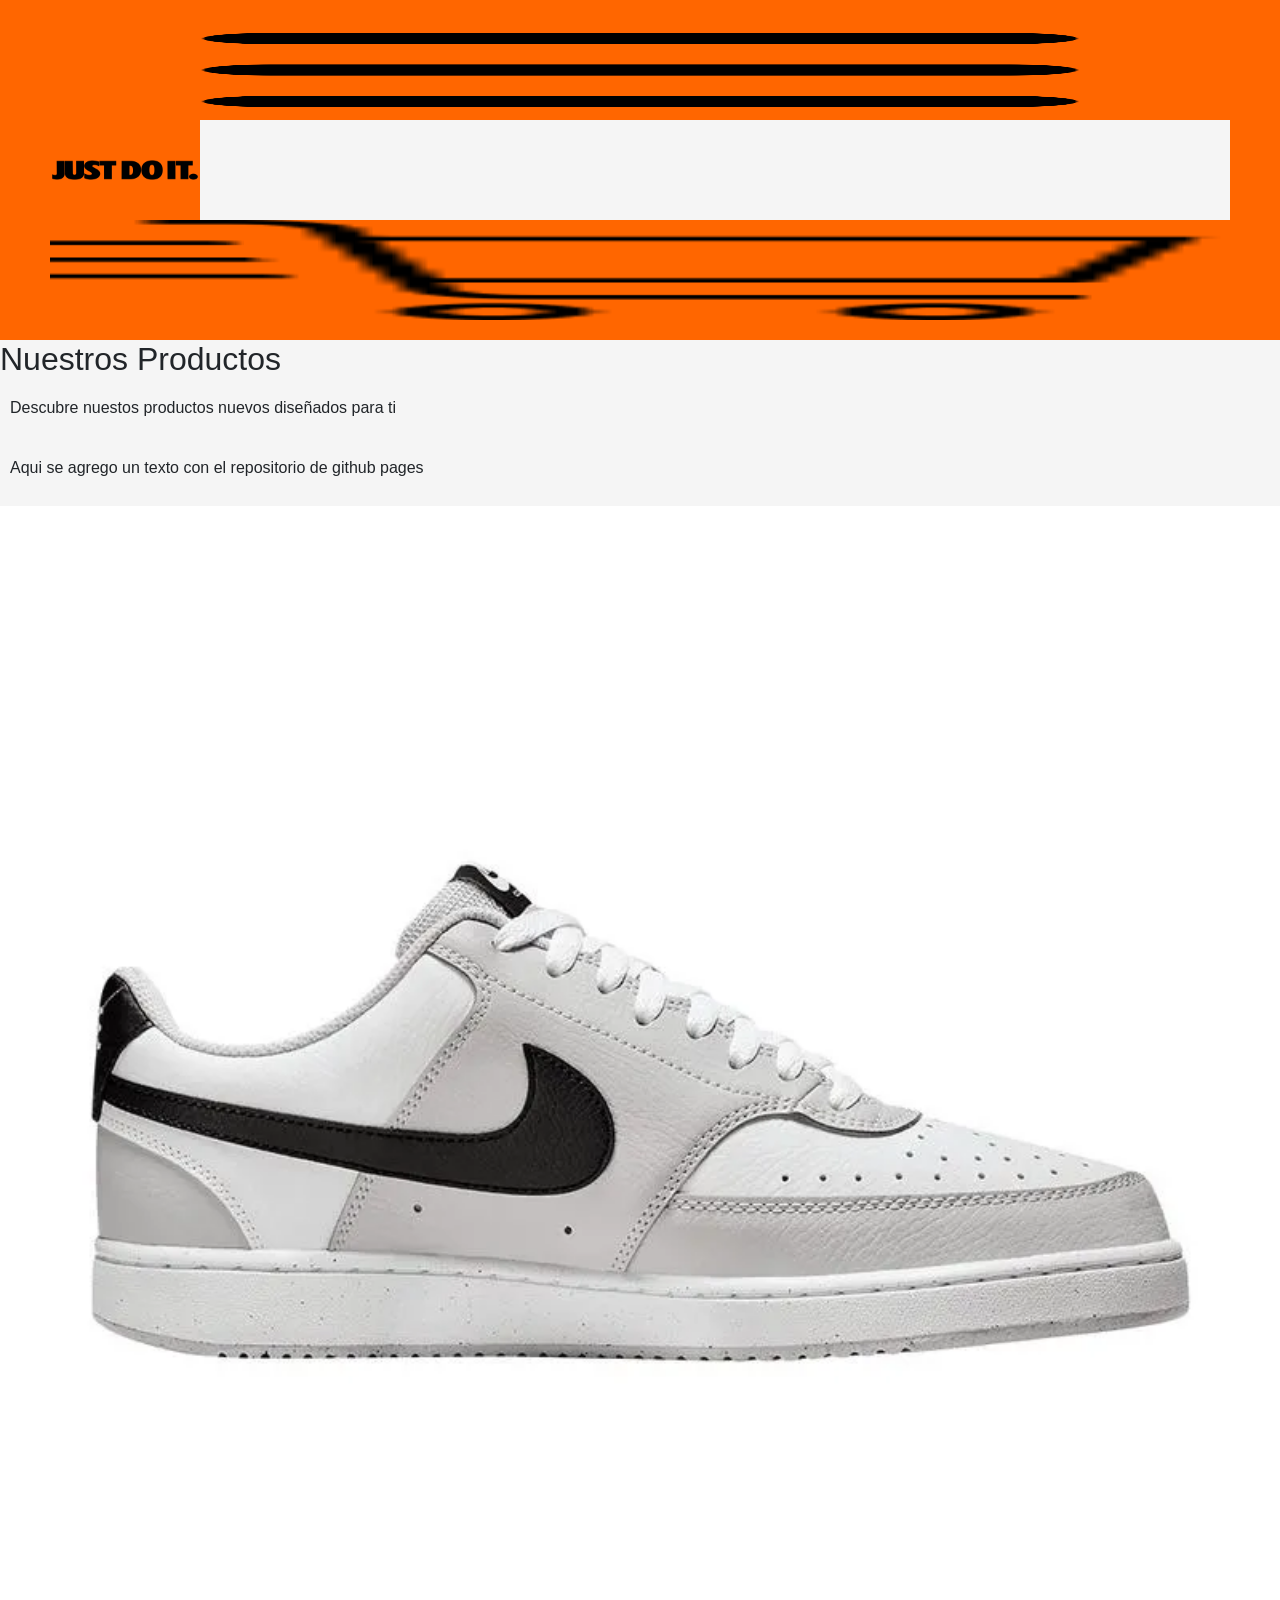
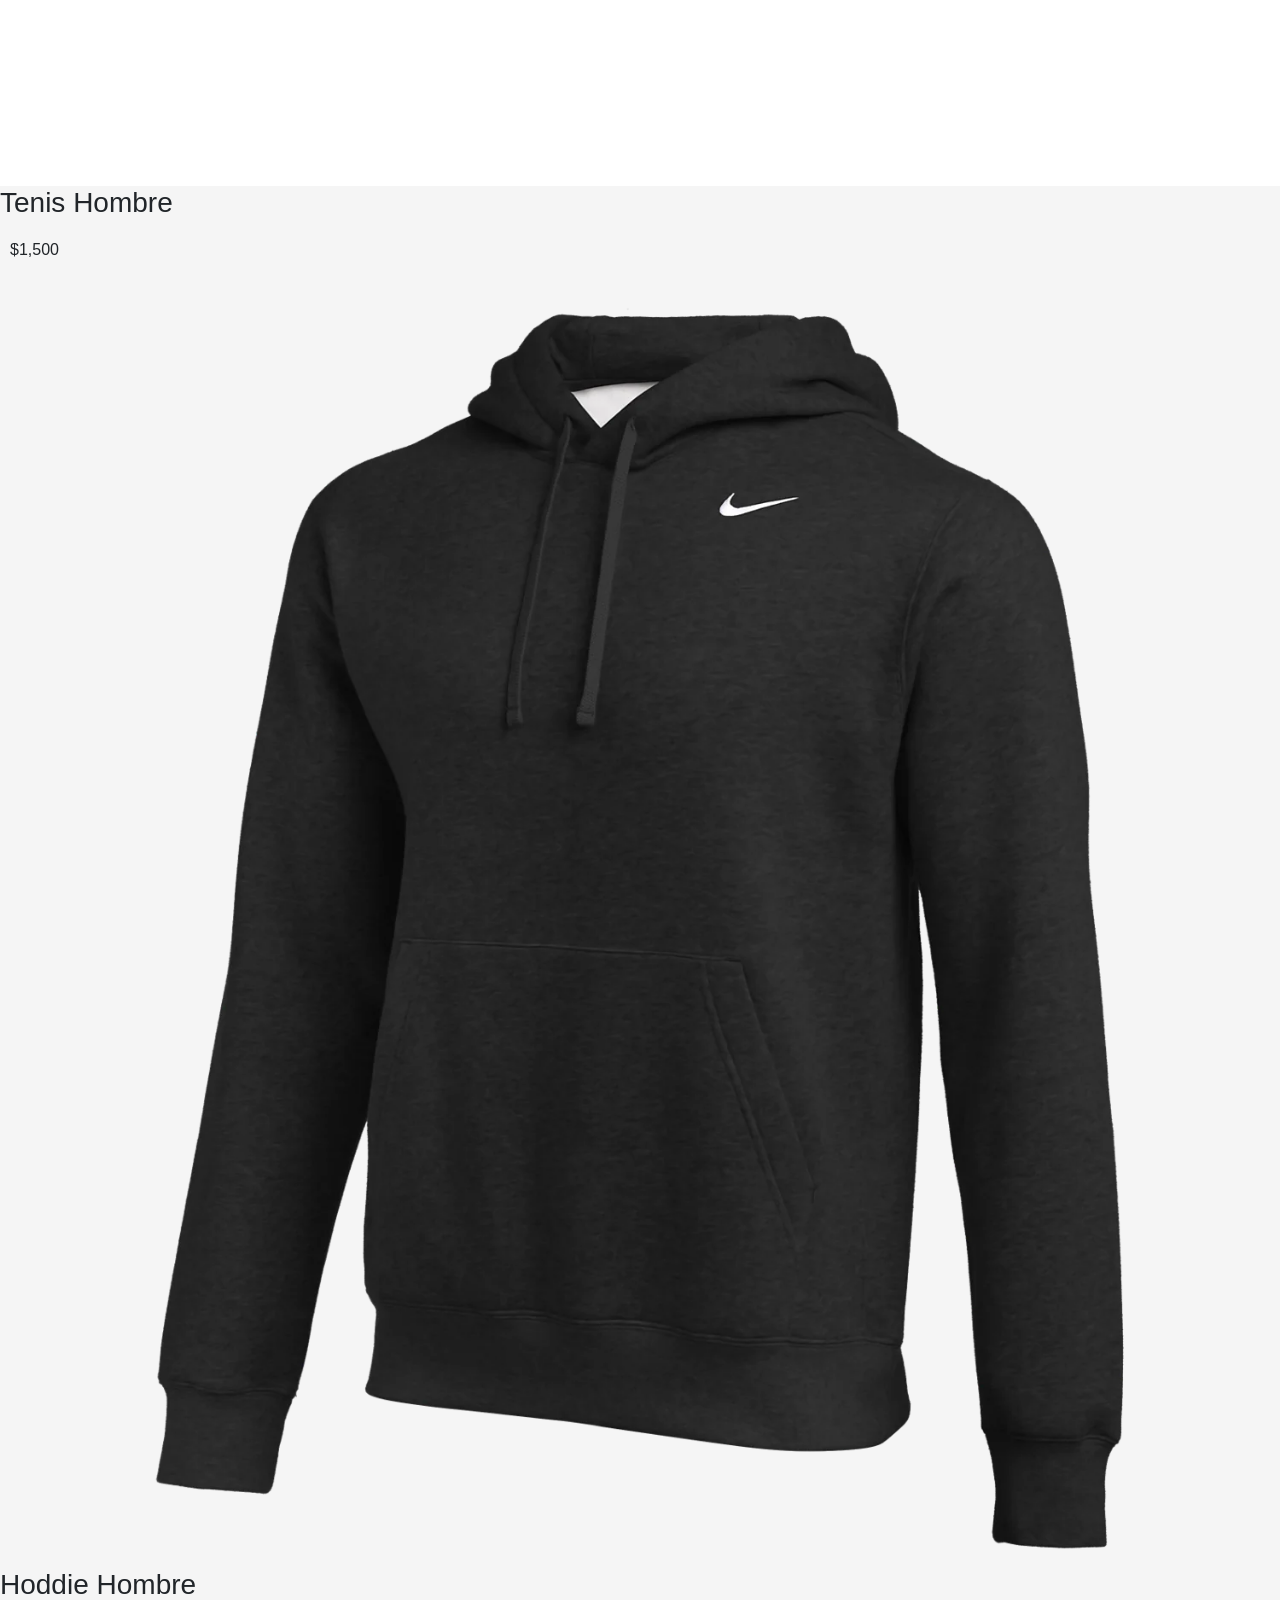
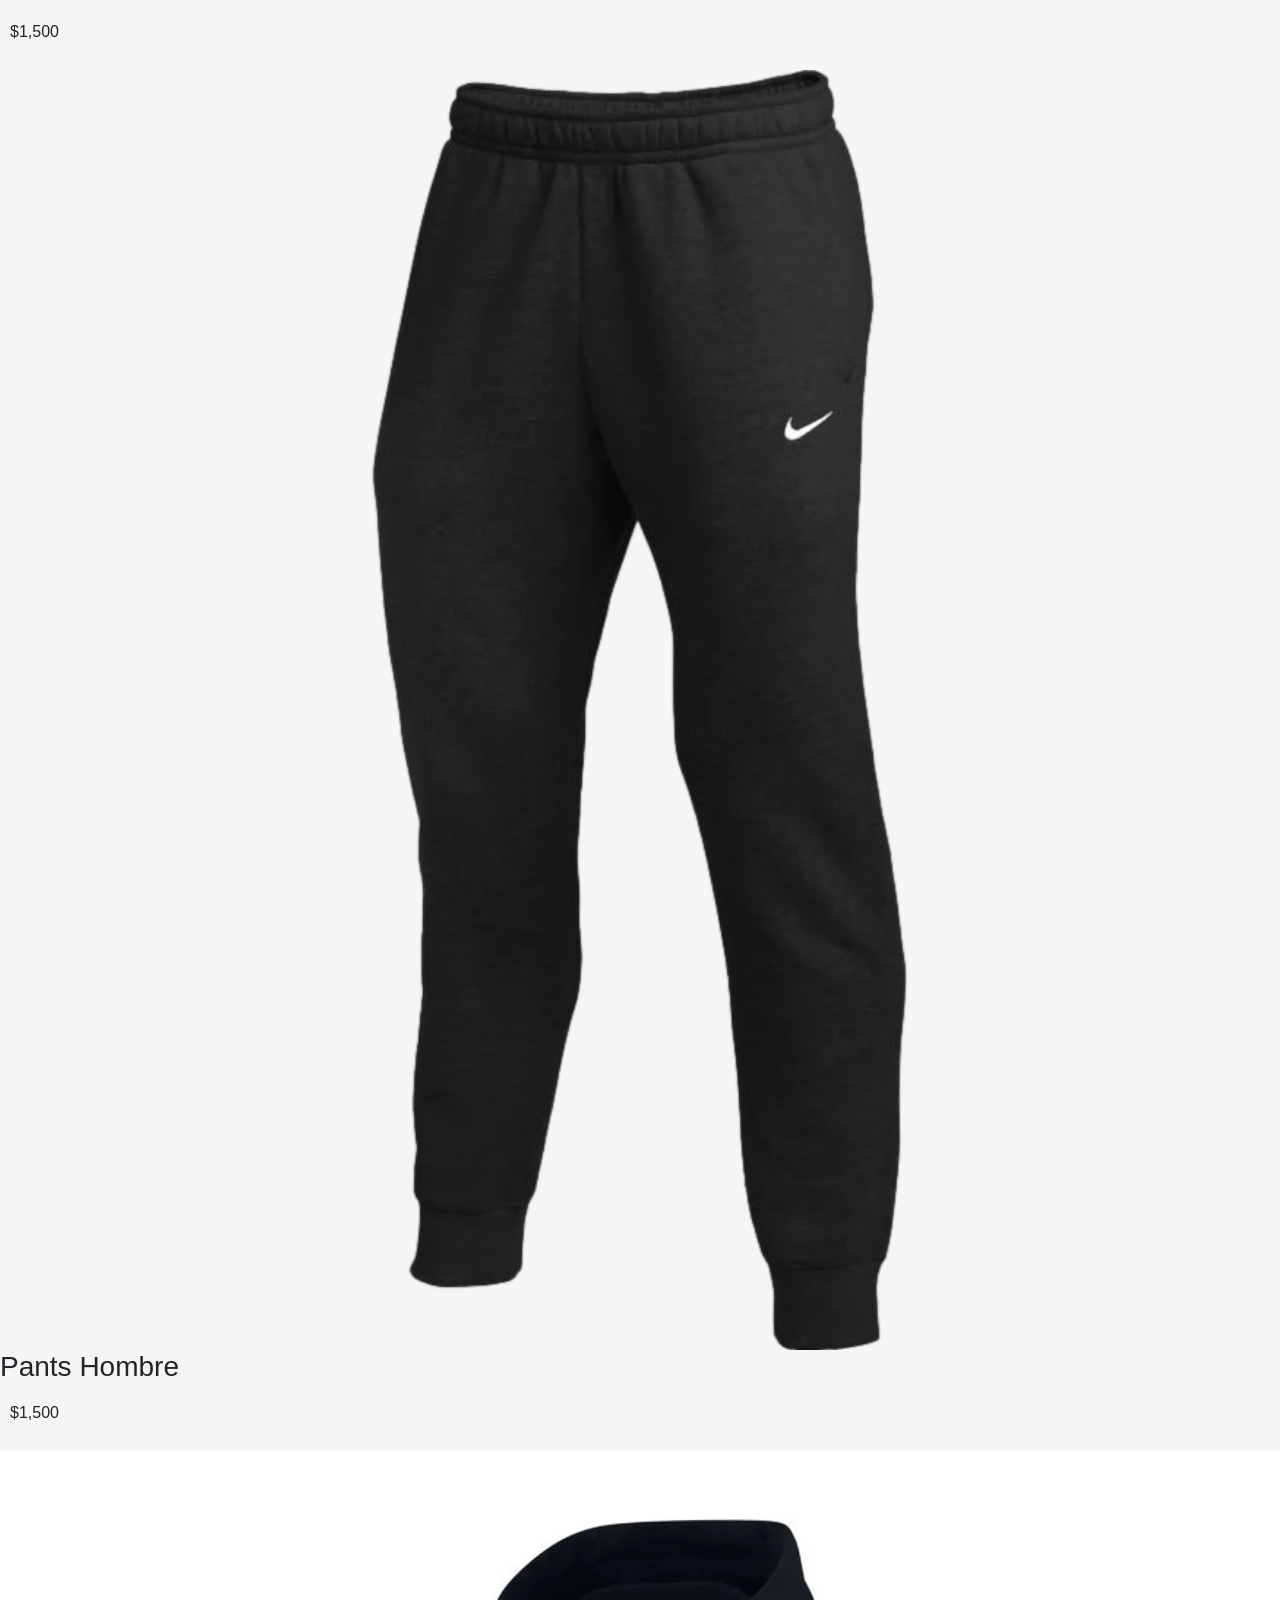
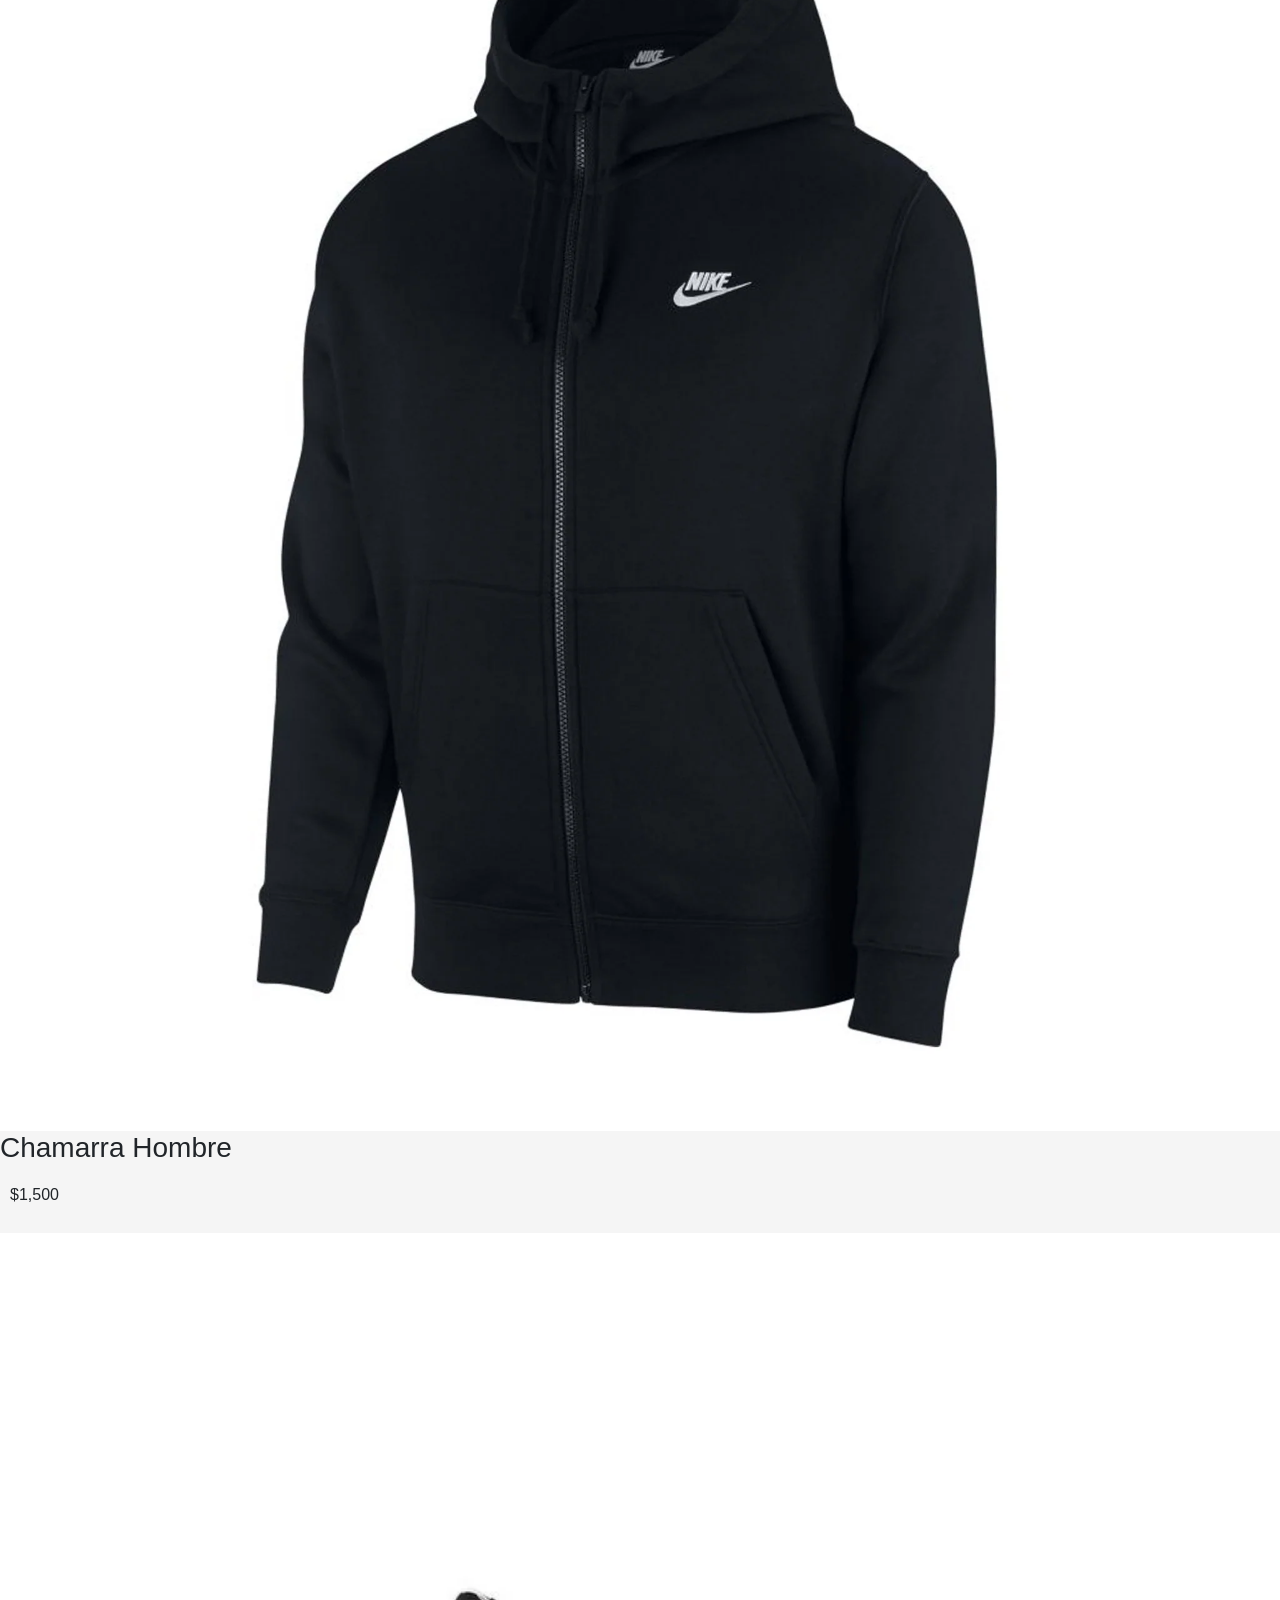
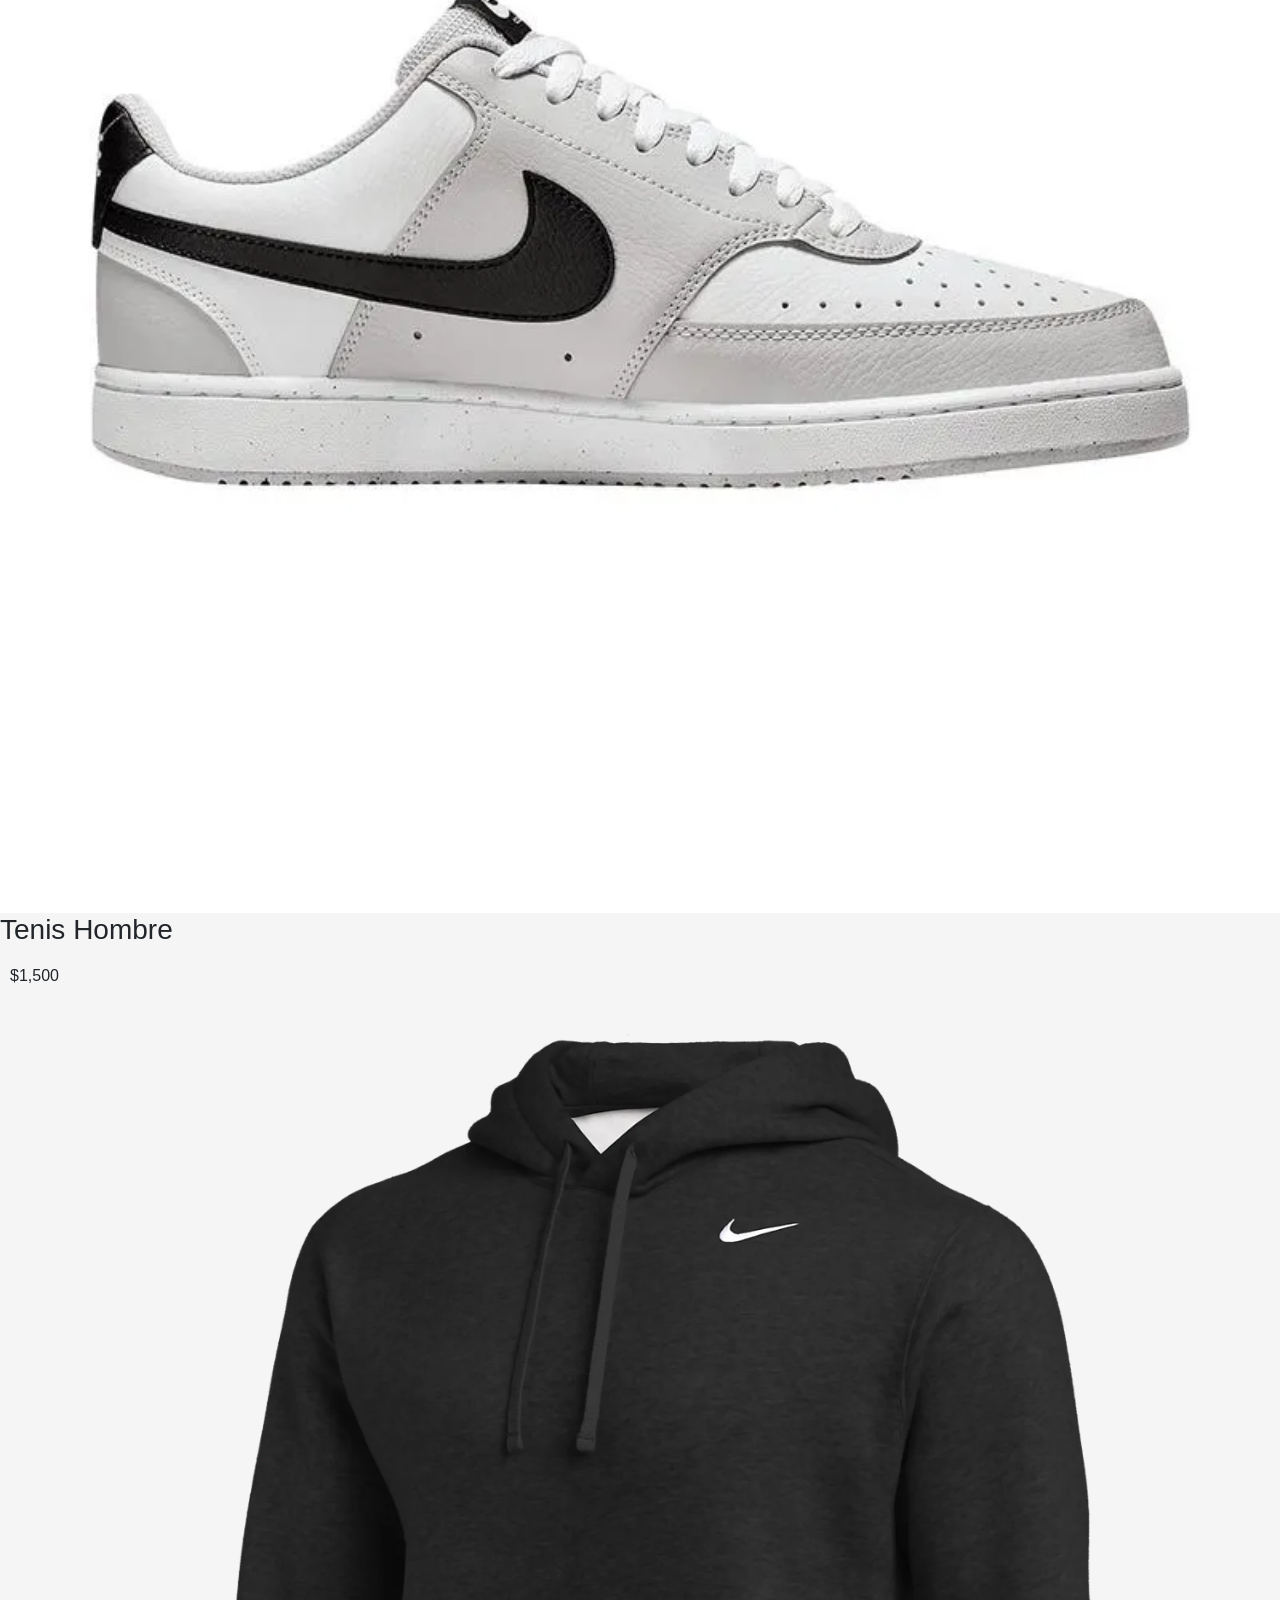
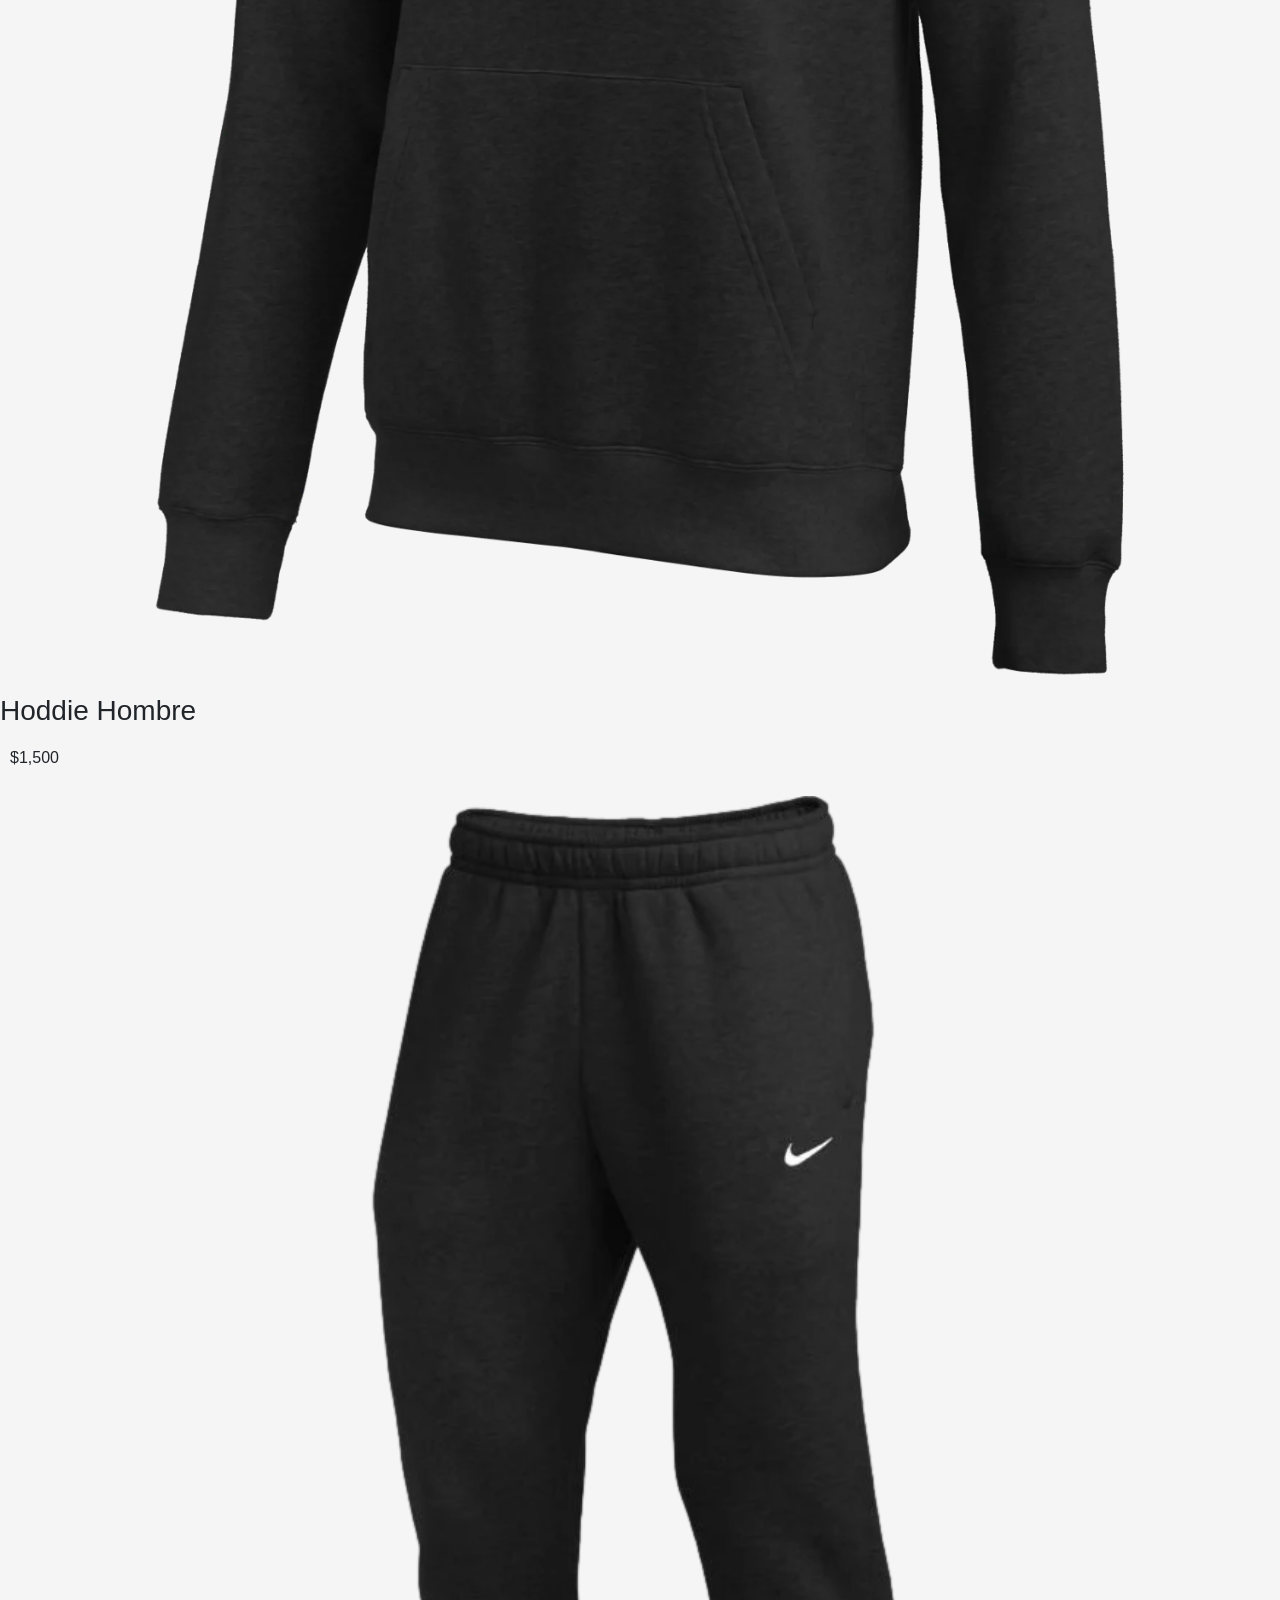
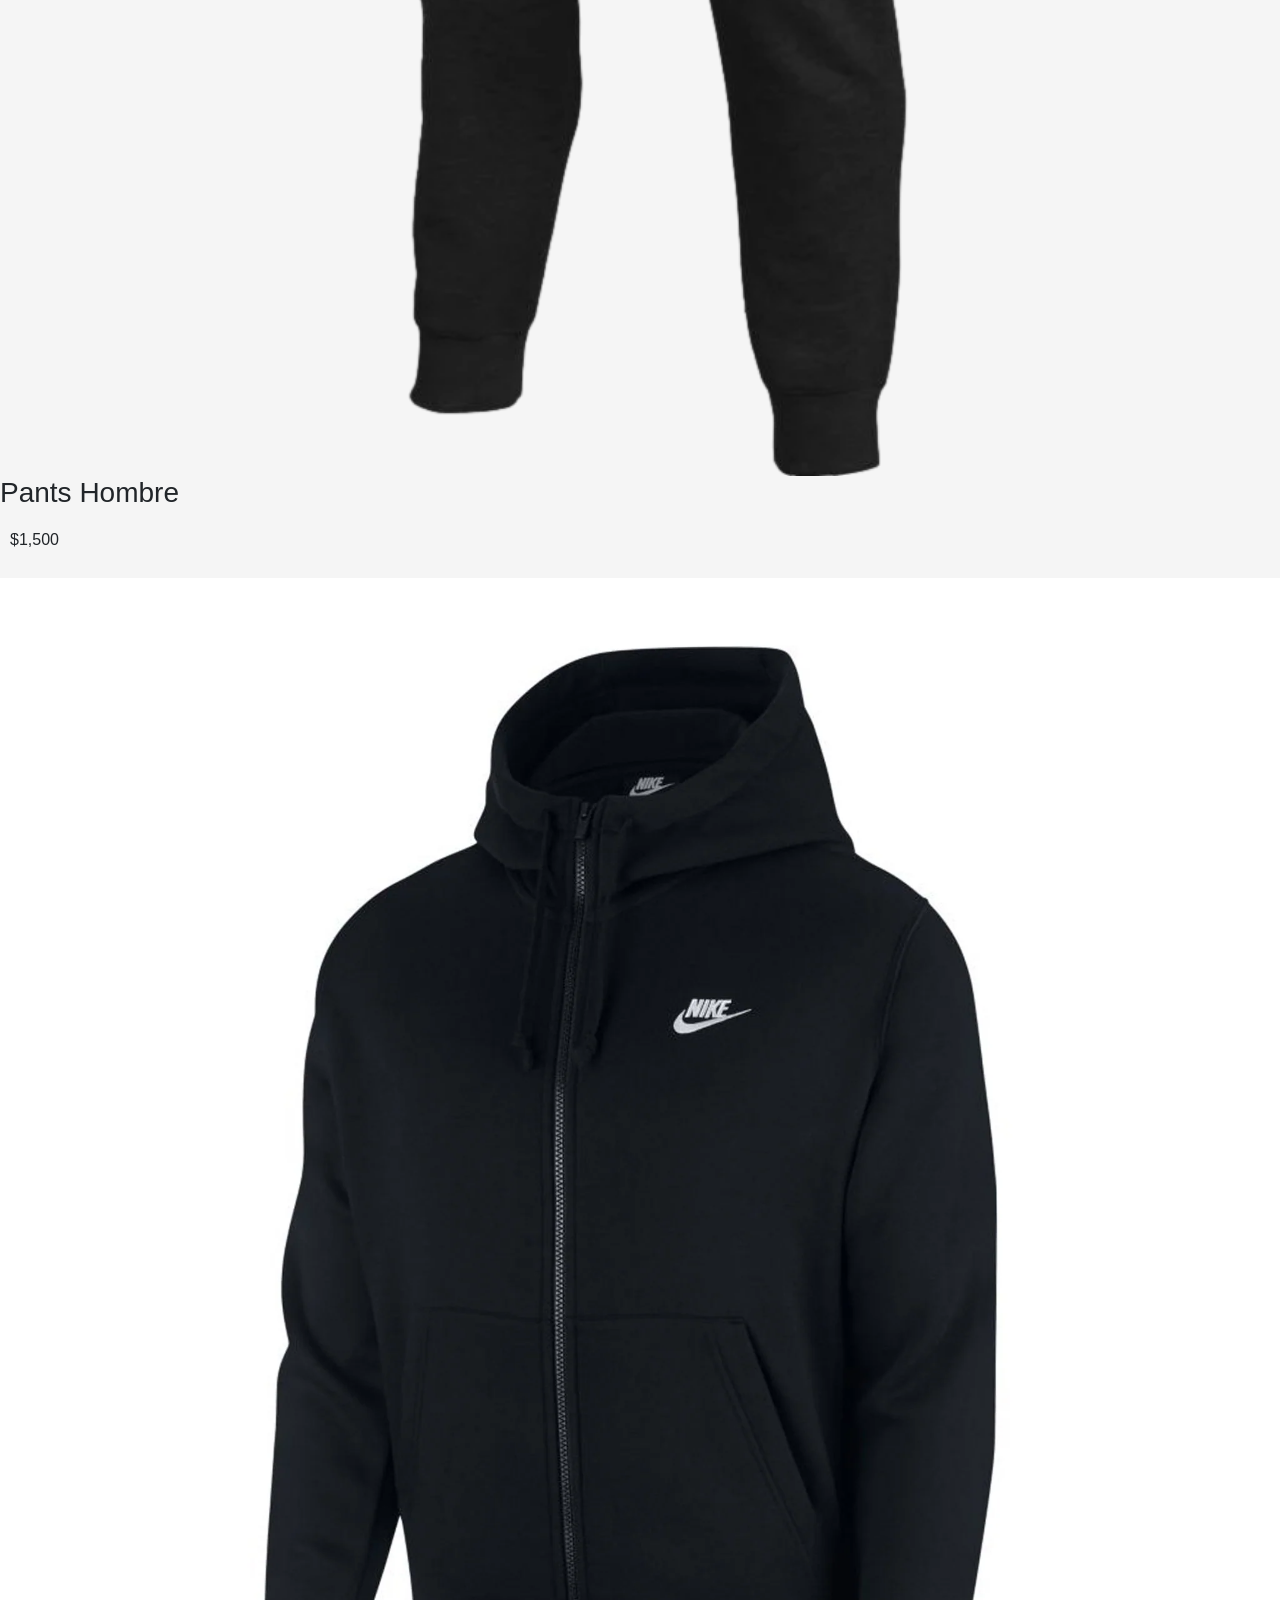
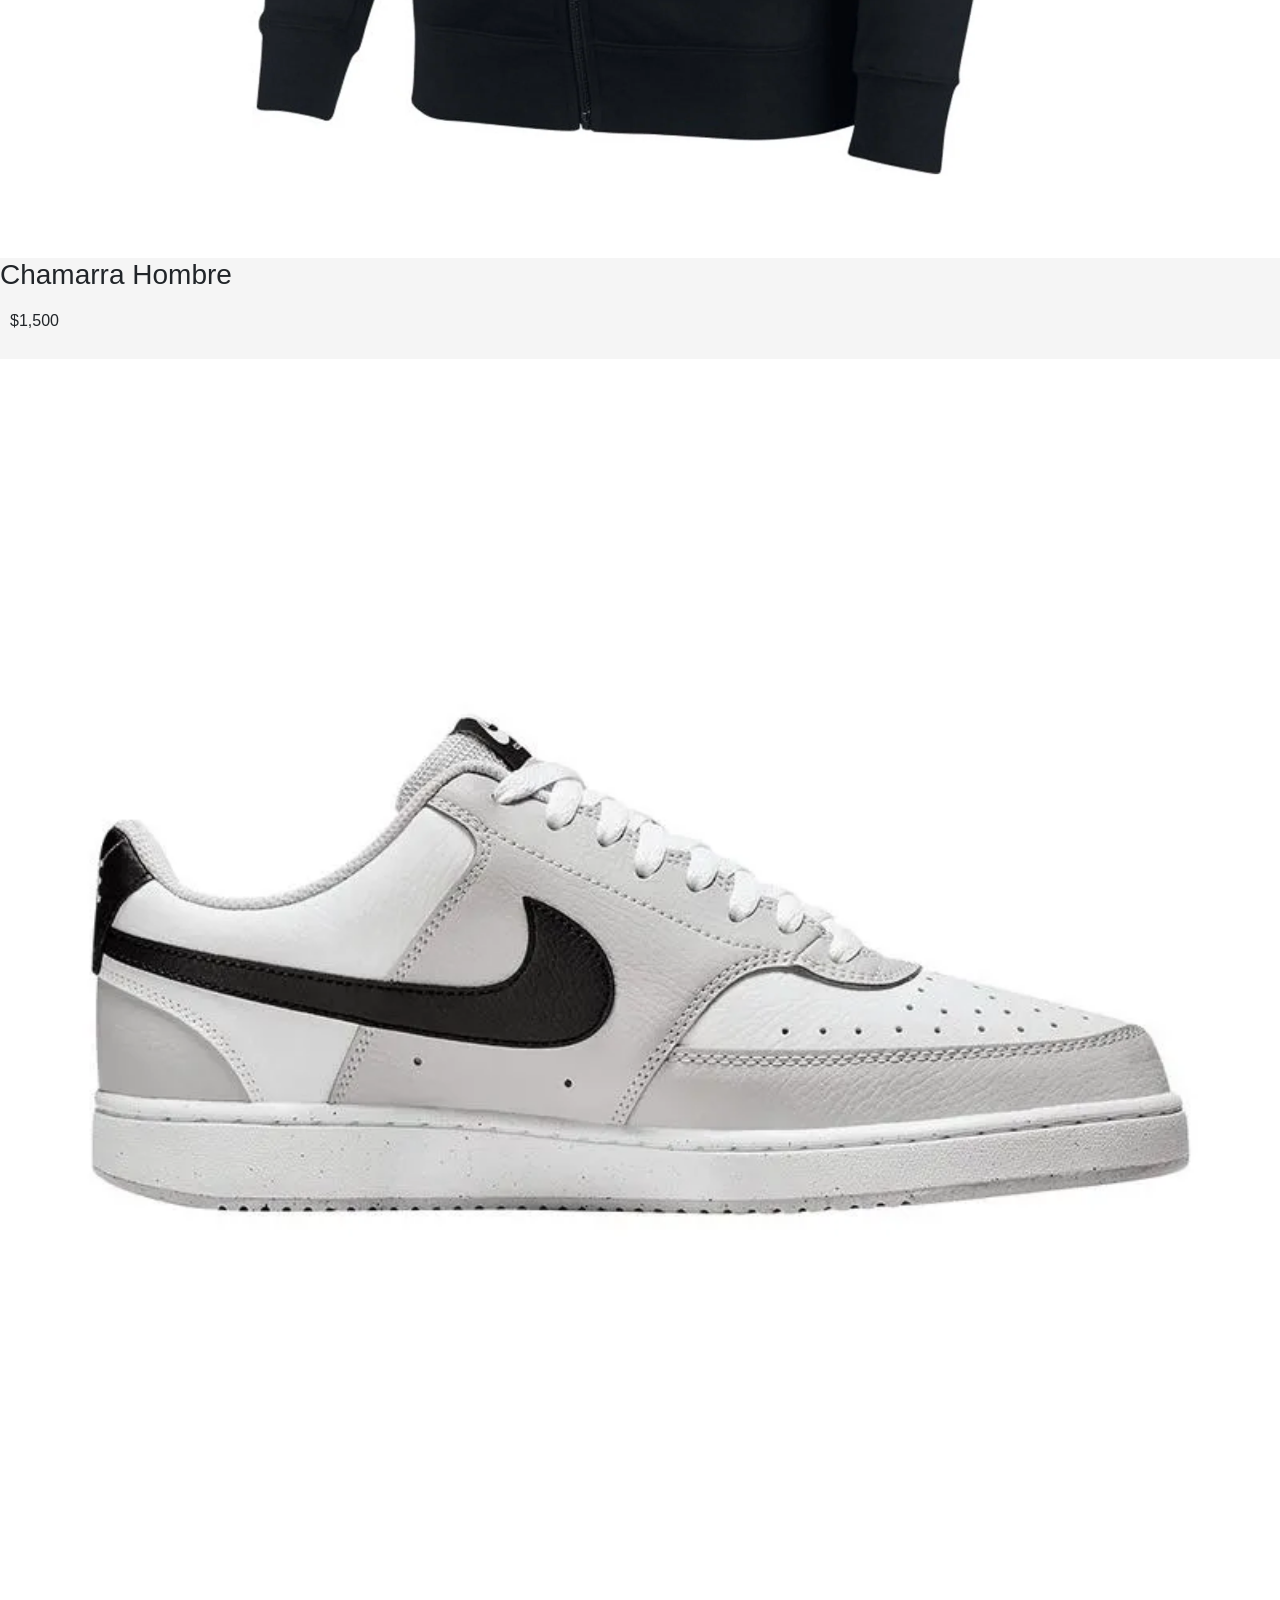
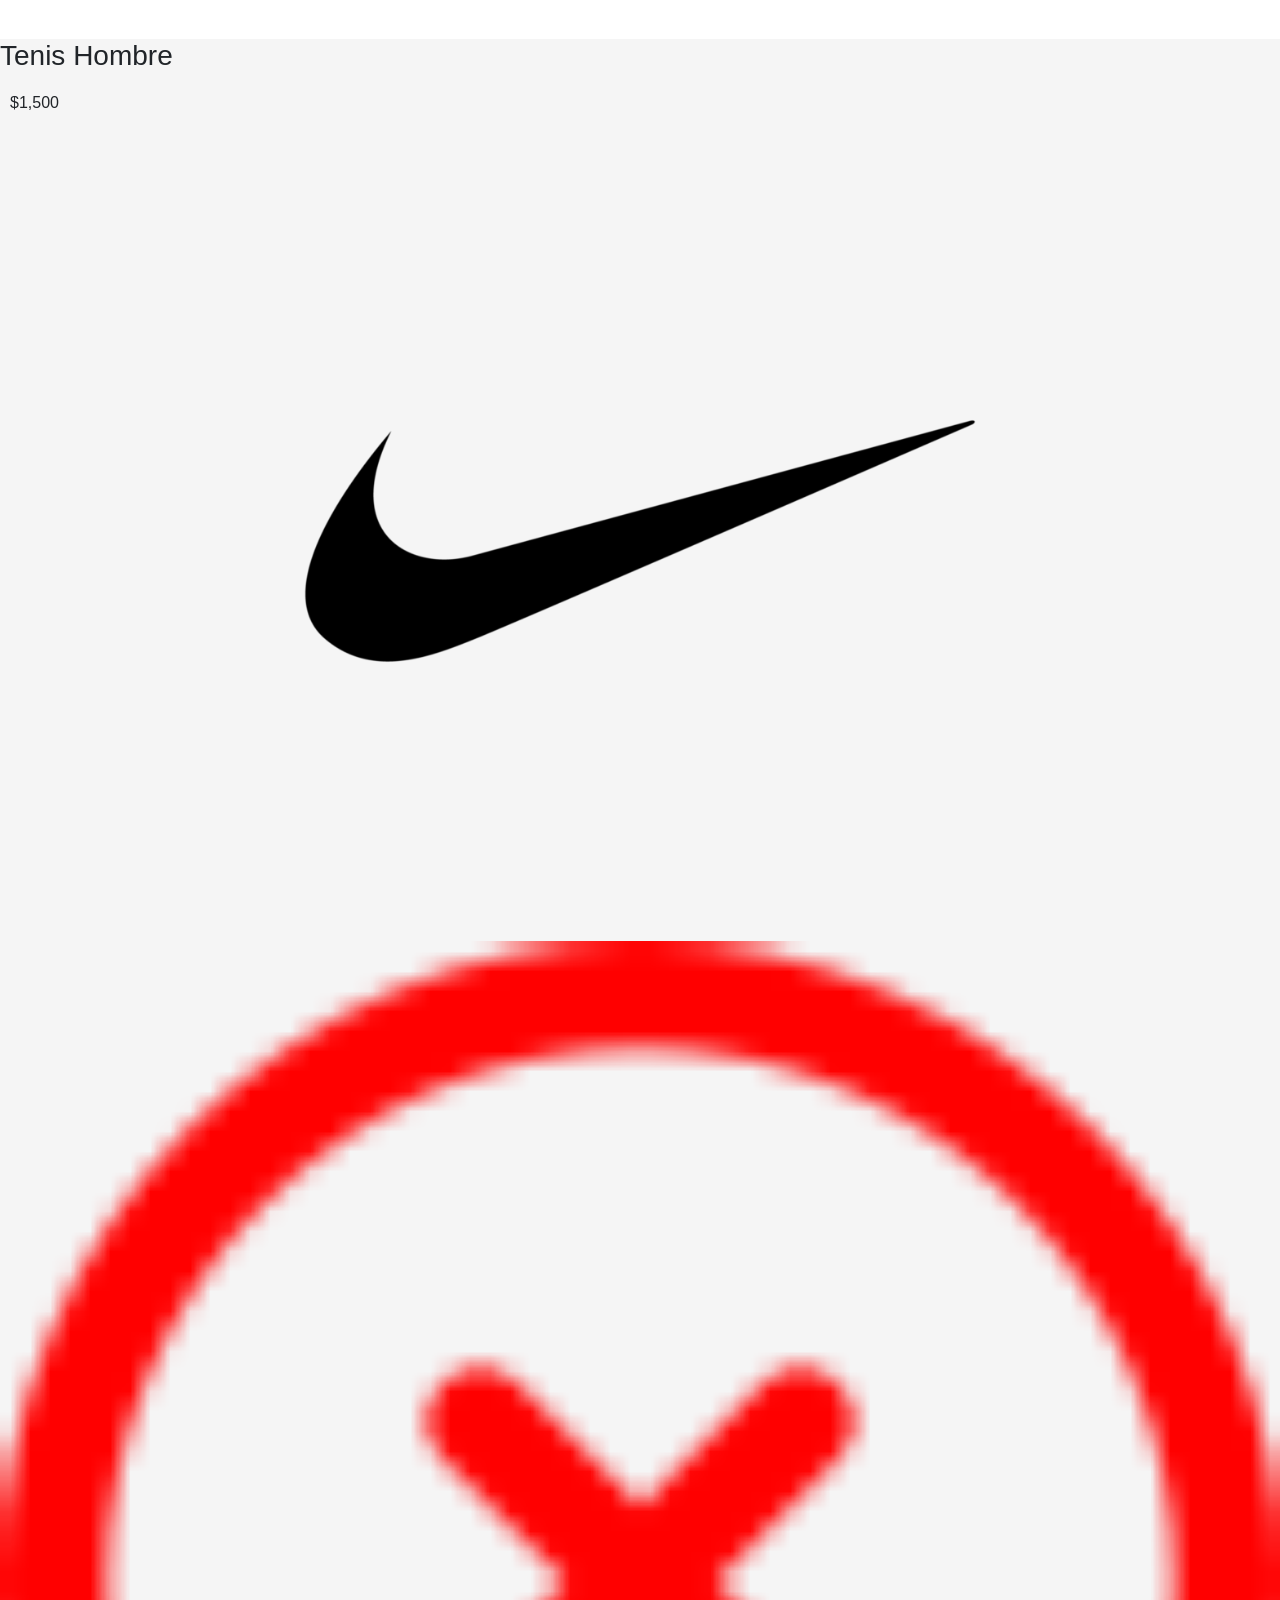
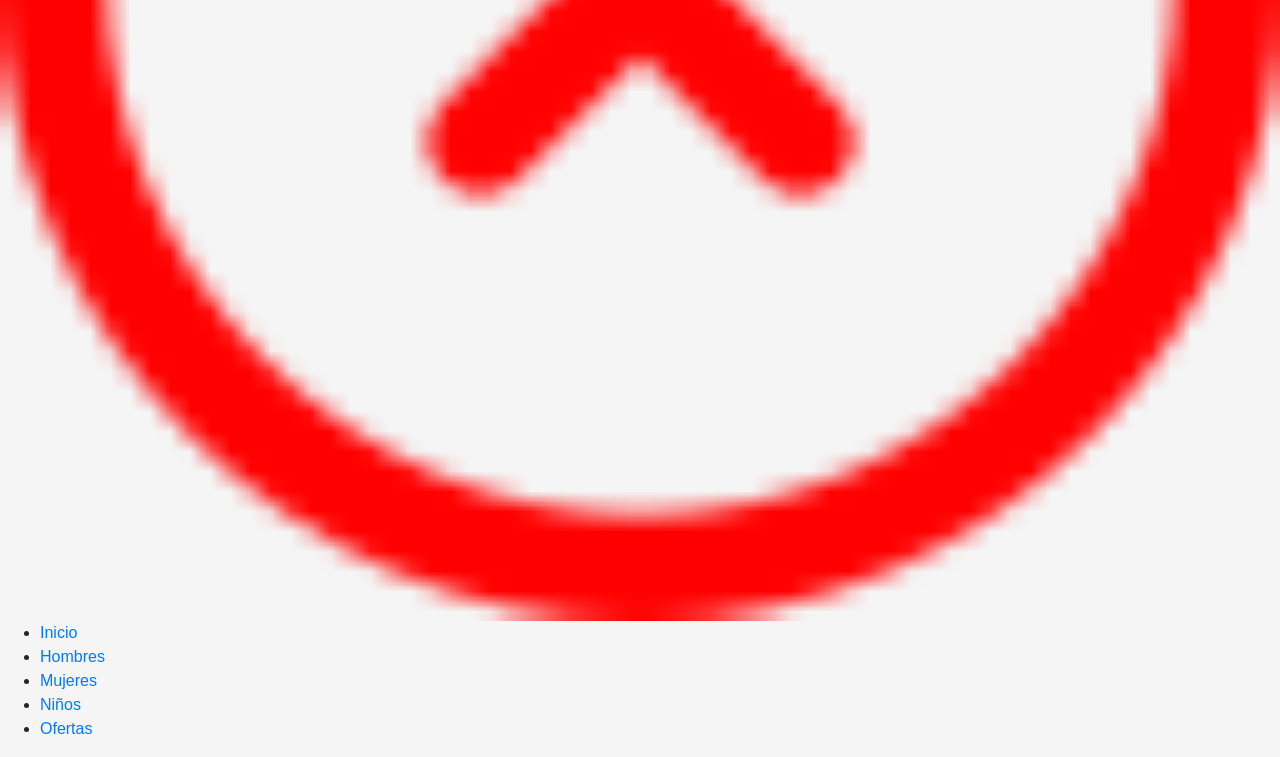
==== index.html @ 312c88f9 "Subiendo archivos a nuevo repositorio" ====
<!DOCTYPE html>
<html lang="en">
<head>
    <meta charset="UTF-8">
    <meta name="viewport" content="width=device-width, initial-scale=1.0">
    <link rel="stylesheet" href="https://maxcdn.bootstrapcdn.com/bootstrap/4.0.0/css/bootstrap.min.css">
    <!-- <link rel="stylesheet" href="css/stye2.0.css"> -->
    <!-- <link rel="stylesheet" href="css/stileBEM.css"> -->
    <link rel="stylesheet" href="css/style.css">
    <title>Nike e-commers</title>
</head>
<body>
    <header class="header">
        <section class="header__menu">
            <i class="header_menu header__menu--menulogo"><img src="img/menuHamburguesa.png" alt=""></i>
            <img class="logo header_menu header__menu--logojust" src="img/justDoIt.png" alt="">
            <div class="cart-container">
                <i class="header_menu header__menu--logoNike"><span id="cart-badge" class="badge"></span><img src="img/carro-de-compras-rapido.png" alt=""></i>
                
            </div>
        </section>

        
    </header>
    
    <main class="main">
        <section class="main__banner">
            <h2 class="main__banner--texto" id="txt">Nuestros Productos</h2> 
            <p class="main__banner--texto">Descubre nuestos productos nuevos diseñados para ti</p>
            <p>Aqui se agrego un texto con el repositorio de github pages</p>    
        </section>

        <section class="main__productos">
            <article class="main__article">
                <img class="main__productos--img" src="img/tenis.jpg" alt="">
                <h3 class="main__productos--title">Tenis Hombre</h3>
                <p class="main__productos--precio">$1,500</p>

            </article>

            <article class="main__article">
                <img class="main__productos--img" src="img/hoddieNike.jpg" alt="">
                <h3 class="main__productos--title">Hoddie Hombre</h3>
                <p class="main__productos--precio">$1,500</p>

            </article>

            <article class="main__article">
                <img class="main__productos--img" sr src="img/pantsNike.jpg" alt="">
                <h3 class="main__productos--title">Pants Hombre</h3>
                <p class="main__productos--precio">$1,500</p>

            </article>

            <article class="main__article">
                <img class="main__productos--img" sr src="img/chamarra.jpg" alt="">
                <h3 class="main__productos--title">Chamarra Hombre</h3>
                <p class="main__productos--precio">$1,500</p>

            </article>

            <!-- <article>
                <img src="img/barsaNike.jpg" alt="">
                <h3>Payera deportiva Hombre</h3>
                <p>$</p> -->

            </article>

            <article class="main__article">
                <img class="main__productos--img" sr src="img/tenis.jpg" alt="">
                <h3 class="main__productos--title">Tenis Hombre</h3>
                <p class="main__productos--precio">$1,500</p>

            </article>

            <article class="main__article">
                <img class="main__productos--img" sr src="img/hoddieNike.jpg" alt="">
                <h3 class="main__productos--title">Hoddie Hombre</h3>
                <p class="main__productos--precio">$1,500</p>

            </article>

            <article class="main__article">
                <img class="main__productos--img" sr src="img/pantsNike.jpg" alt="">
                <h3 class="main__productos--title">Pants Hombre</h3>
                <p class="main__productos--precio">$1,500</p>

            </article>

            <article class="main__article">
                <img class="main__productos--img" sr src="img/chamarra.jpg" alt="">
                <h3 class="main__productos--title">Chamarra Hombre</h3>
                <p class="main__productos--precio">$1,500</p>

            </article>

            <article class="main__article">
                <img class="main__productos--img" sr src="img/tenis.jpg" alt="">
                <h3 class="main__productos--title">Tenis Hombre</h3>
                <p class="main__productos--precio">$1,500</p>

            </article>

            <!-- <article>
                <img src="img/hoddieNike.jpg" alt="">
                <h3>Hoddie Hombre</h3>
                <p>$</p>

            </article>

            <article>
                <img src="img/pantsNike.jpg" alt="">
                <h3>Pants Hombre</h3>
                <p>$</p>

            </article>

        </section>
            
        <section class="main__cart" id="addCart">
            <h2 class="main__cart--title">Carrito</h2>
            <ul id="listaCarrito" class="lista__carrito">
                
            </ul>

            <p class="">Total: $<span id="totalCarrito">0</span></p>
            <button type="button" class="comprar productos__modal--buttom btn ">Comprar</button>
            <br class="mb-2">            
            <button type="button" id="vaciar-carrito">Vaciar Carrito</button>
        </section> -->


<!-- ********************************************************************************************
        
        SECCION DE LA NAVBAR

*************************************************************************************************-->

        <section class="nav-bar">
           <section class="nav-bar__menu">
               <i class="nav-bar__menu--menulogo nike"><img src="img/logoNike.png" alt=""></i>
                <i class="nav-bar__menu--menulogo cerrar"><img  src="img/circulo-marca-x.png" alt=""></i>

           </section>

            <nav class="nav-bar__container">
                <ul class="nav-bar__container--list">
                    <li class="nav-bar__container--item"><a href="#">Inicio</a></li>
                    <li class="nav-bar__container--item"><a href="#">Hombres</a></li>
                    <li class="nav-bar__container--item"><a href="#">Mujeres</a></li>
                    <li class="nav-bar__container--item"><a href="#">Niños</a></li>
                    <li class="nav-bar__container--item"><a href="#">Ofertas</a></li>
                </ul>
            </nav>

        </section>



    </main>
    <footer>

    </footer>

    <script src="js/functions.js"></script>
    <script src="https://maxcdn.bootstrapcdn.com/bootstrap/4.0.0/js/bootstrap.min.js"></script>
    <script src="https://code.jquery.com/jquery-3.2.1.slim.min.js"></script>
    <script src="https://cdnjs.cloudflare.com/ajax/libs/popper.js/1.12.9/umd/popper.min.js"></script>
    
</body>
</html>
---- css/stye2.0.css ----
body main .main__productos .main__article {
  border: 1px #FF6600 solid;
}

<<<<<<< HEAD
body main .main__productos .main__article .main__article--title, body main .main__productos .main__article {
=======
body main .main__productos .main__article .main__article--title {
>>>>>>> refs/remotes/origin/master
  font-size: 1.6rem;
  font-weight: 600;
}

body main .main__productos .main__article .main__article--img {
  width: 200px;
}

* {
  box-sizing: border-box;
  width: 100%;
  margin: 0;
}

body {
  font-family: Verdana, Geneva, Tahoma, sans-serif;
}
body header {
  background-color: #FF6600;
}
body header .header__menu {
  display: flex;
  box-sizing: border-box;
  align-items: center;
  align-content: center;
  justify-content: center;
  text-align: center;
  justify-content: space-between;
  padding: 20px;
}
body header .header__menu--logojust {
  width: 100px;
}
<<<<<<< HEAD
body header .header__menu--menulogo {
  width: 100px;
  cursor: pointer;
}
body header .cart-container {
  display: flex;
  box-sizing: border-box;
  align-items: center;
  align-content: center;
  justify-content: center;
  text-align: center;
  width: 100px;
  cursor: pointer;
  position: relative;
}
body header .cart-container .header__menu--logoNike .badge {
  position: absolute;
  top: 10px;
  right: -10px;
  background-color: #f5f5f5;
  color: #FF6600;
  border-radius: 100%;
  padding: 2px 6px;
  font-size: 24px;
  font-weight: bold;
  display: none;
  font-weight: 500;
  width: 40px;
}
body header .cart-container .header__menu--logoNike img {
  width: 100px;
}
=======
>>>>>>> refs/remotes/origin/master
body main .btn-cerrar {
  background-color: #ff0000;
}
body main .productos__modal--buttom {
  background-color: #FF6600;
}
body main .productos__modal--buttom:hover {
  background-color: #ec9845;
}
body main .main__banner {
  background-image: url(../img/bannerNike.jpg);
  background-size: cover;
  background-position-y: 30%;
  background-position-x: center;
  align-content: center;
  height: 400px;
  background-size: cover;
}
body main .main__banner .main__banner--texto {
  text-align: center;
}
body main .main__productos {
  display: grid;
  grid-template-columns: auto auto auto;
  grid-row: auto;
  gap: 10px;
  width: 80%;
  margin: 10px auto 0;
}
body main .main__productos .main__article {
  display: flex;
  box-sizing: border-box;
  align-items: center;
  align-content: center;
  justify-content: center;
  text-align: center;
  flex-direction: column;
  gap: 10px;
  width: auto;
}
body main .main__productos .main__article .main__article--img {
<<<<<<< HEAD
  width: 100px;
=======
>>>>>>> refs/remotes/origin/master
  margin-top: 10px;
}
body main .main__productos .main__article .main__article--precio {
  font-size: 1.4rem;
  font-weight: 600;
}
<<<<<<< HEAD
body main .main__productos .main__article .main__article--precio.red {
  color: red;
  font-weight: 600;
}
body main .main__productos .main__article .main__article--precio.blue {
  color: blue;
  font-weight: 600;
}
=======
>>>>>>> refs/remotes/origin/master
body main .main__productos .main__article .main__article--modal {
  display: flex;
  box-sizing: border-box;
  align-items: center;
  align-content: center;
  justify-content: center;
  text-align: center;
<<<<<<< HEAD
  justify-content: center;
  margin-bottom: 10px;
  gap: 10px;
}
body main .main__productos .main__article .main__article--modal .productos__modal--buttom {
  width: auto;
=======
  justify-content: right;
  margin-bottom: 10px;
  margin-right: 20px;
}
body main .main__productos .main__article .main__article--modal .productos__modal--buttom {
  width: 200px;
>>>>>>> refs/remotes/origin/master
  background-color: #FF6600;
}
body main .main__cart {
  width: 500px;
  background-color: #f5f5f5;
  padding: 25px;
  height: auto;
  box-sizing: border-box;
  position: absolute;
  right: -500px;
  box-shadow: -15px -1px 22px -15px rgba(0, 0, 0, 0.3);
  padding: 10px;
  background-color: #f5f5f5;
  top: 100px;
  text-align: center;
  justify-content: center;
  transition: all 0.2s ease-in-out;
}
body main .main__cart.show {
  right: 10px;
}
body main .main__cart .main__cart--title {
  font-size: clamp(0.6rem, 4vw, 1rem);
  padding: 10px 0;
  margin-bottom: 20px;
  border-bottom: 2px solid #FF6600;
}
body main .main__cart .cart__container {
  display: flex;
  box-sizing: border-box;
  align-items: center;
  align-content: center;
  justify-content: center;
  text-align: center;
  justify-content: space-between;
}
body main .main__cart .cart__container .cart__container--img {
  width: 50px;
}
body main .main__cart .cart__container .cart__container--p1 {
  width: auto;
  align-content: center;
}
body main .main__cart .cart__container .cart__container--borrar {
  width: 40px;
  align-content: center;
}
body main .main__cart .cart__container .cart__container--borrar:hover {
  opacity: 0.6;
  cursor: pointer;
}
body main .main__cart .lista__carrito {
  display: flex;
  box-sizing: border-box;
  align-items: center;
  align-content: center;
  justify-content: center;
  text-align: center;
  flex-direction: column;
  justify-content: space-between;
  list-style: none;
  padding: 0;
}
body main .main__cart .lista__carrito .list__carrito {
  display: flex;
  box-sizing: border-box;
  align-items: center;
  align-content: center;
  justify-content: center;
  text-align: center;
  justify-content: space-between;
  width: 100%;
  padding: 10px;
  border-bottom: 1px solid #FF6600;
}
body main .main__cart .lista__carrito .list__carrito .cart__container--img {
  width: 50px;
  justify-content: left;
}
body main .main__cart .lista__carrito .list__carrito .cart__container--borrar {
  width: 40px;
  align-content: center;
}
body main .main__cart .lista__carrito .list__carrito .cart__container--borrar img {
  width: 100%;
}
body main .main__cart .lista__carrito .list__carrito .cart__container--borrar:hover {
  opacity: 0.6;
  cursor: pointer;
}
body main .nav-bar {
  display: flex;
  box-sizing: border-box;
  align-items: center;
  align-content: center;
  justify-content: center;
  text-align: center;
  flex-direction: column;
  width: 300px;
  background-color: #f5f5f5;
  padding: 25px;
  height: auto;
  box-sizing: border-box;
  position: absolute;
  left: -300px;
  box-shadow: -15px -1px 22px -15px rgba(0, 0, 0, 0.3);
  padding: 10px;
  background-color: #f5f5f5;
  top: 0;
  text-align: center;
  justify-content: center;
  transition: all 0.2s ease-in-out;
}
body main .nav-bar.show {
  left: 0;
}
body main .nav-bar .nav-bar__menu {
  display: flex;
  box-sizing: border-box;
  align-items: center;
  align-content: center;
  justify-content: center;
  text-align: center;
  justify-content: space-between;
}
body main .nav-bar .nav-bar__menu .nav-bar__menu--menulogo img {
  width: 100px;
}
body main .nav-bar .nav-bar__menu .nike {
  display: flex;
  justify-content: left;
}
body main .nav-bar .nav-bar__menu .cerrar {
  display: flex;
  justify-content: right;
  width: 20px;
  background-color: transparent;
  border: none;
  cursor: pointer;
}
body main .nav-bar .nav-bar__menu .cerrar img {
  width: 100%;
}
body main .nav-bar .nav-bar__container {
  display: flex;
  justify-content: left;
}
body main .nav-bar .nav-bar__container .nav-bar__container--list {
  list-style: none;
  gap: 10px;
  padding: 0;
  display: flex;
  flex-direction: column;
}
body main .nav-bar .nav-bar__container .nav-bar__container--list .nav-bar__container--item {
  font-size: clamp(0.6rem, 4vw, 1rem);
  font-weight: 600;
  text-align: left;
}
body main .nav-bar .nav-bar__container .nav-bar__container--list .nav-bar__container--item a {
  text-decoration: none;
  color: black;
}
body main .nav-bar .nav-bar__container .nav-bar__container--list .nav-bar__container--item a:hover {
  color: #FF6600;
}

@media (max-width: 820px) {
  body header {
    padding: 15px;
  }
  body main .main__productos {
    grid-template-columns: repeat(auto-fill), minmax(200px, 1fr);
  }
  body main .main__cart {
    width: 400px;
    top: 80px;
  }
}
@media (max-width: 480px) {
  body header .header__menu--menulogo,
  body header .header__menu--logojust,
  body header .header__menu--logoNike {
    width: 80px;
  }
  body main .main__banner {
    padding: 30px 0;
  }
  body main .main__banner h2 {
    font-size: 20px;
  }
  body main .main__banner p {
    font-size: 16px;
  }
  body main .main__productos {
    grid-template-columns: 1fr;
    padding: 10px;
    border-color: 1px #FF6600 solid;
  }
  body main .main__productos--img {
    width: 100%;
    max-width: 200px;
    margin-bottom: 10px;
  }
  body main .main__productos h3, body main .main__productos p {
    padding: 0, 12px;
  }
  body main .main__cart {
    width: 100%;
    padding: 25px;
    height: auto;
    box-sizing: border-box;
    position: unset;
    right: 0;
    top: 300px;
    text-align: center;
  }
  body main .main__cart h2 {
    padding: 15px 0;
  }
  body main .main__cart div {
    flex-direction: column;
    align-items: center;
    gap: 5px 0;
  }
  body main .main__cart--img {
    width: 100px;
  }
}/*# sourceMappingURL=stye2.0.css.map */
---- css/stileBEM.css ----
*{
    box-sizing: border-box;
    width: 100%;
    margin: 0;

}

body{
    font-family: Verdana, Geneva, Tahoma, sans-serif;
}

header {
    width: 100%;
    background: #FF6600;
}

.header__menu{
    display: flex;
    padding: 20px;
    box-sizing: border-box;
    justify-content: space-between;
    align-items: center;
    
}

.header__menu--menulogo,
.header__menu--logojust,
.header__menu--logoNike{
    width: 100px;
}

main{
    width: 100%;
}

.main__banner{
    background-image: url(../img/bannerNike.jpg);
    background-size: cover;
    height: 300px;
    background-position-y: 10%;
    background-position-x: center;
    align-content: center;
    
}

.main__banner--texto{
    font-size: clamp(.6rem, 4vw, 1rem);
    text-align: center;
    
}

.main__productos{
    display: grid;
    grid-template-columns: 1fr 1fr 1fr;
    gap: 10px;
    width: 80%;
    margin: 30px auto 0;
    

}

.main__article{
    display: flex;
    flex-direction: column;
    align-content: center;
    justify-content: center;
    align-items: center;
    align-content: center;
    text-align: center;
}

.main__productos--img{
    width: 100px;
}
.main__productos--title{
    font-size: .75rem;
    font-weight: 600;
}
.main__productos--precio{
    font-size: .8rem;
    font-weight: 600;
}

.main__cart{
    width: 500px;
    background-color: #f5f5f5;
    padding: 25px;
    height: auto;
    box-sizing: border-box;
    position: fixed;
    right: 0;
    box-shadow: -15px -1px 22px -15px rgba(0, 0, 0, 0.30);
    top: 100px;
    text-align: center;
    justify-content: center;
}

.main__cart--title{
    font-size: clamp(.6rem, 4vw, 1rem);
    padding: 10px 0;
    margin-bottom: 20px;
    border-bottom: 2px solid #FF6600;
}

.cart__container{
    display: flex;
    justify-content: space-between;
    

}

.cart__container--img{
    width: 50px;
}

.cart__container--p1{
    width: auto;
    align-content: center;
}

.cart__container--borrar{
    width: 40px;
    align-content: center;
}

.cart__container--borrar:hover{
    
    opacity: .6;
    cursor: pointer;
}

@media (max-width: 820px) {
    header{
        padding: 15px;
    }

    .main__productos {
        grid-template-columns: repeat(auto-fill), minmax(200px, 1fr);
    }

    .main__cart{
        width: 400px;
        top: 80px;
    }
}

@media (max-width: 480px) {
.header__menu--menulogo,
.header__menu--logojust,
.header__menu--logoNike{
    width: 40px;
}
    
    .main__banner{
        padding: 30px 0;
    }

    .main__banner h2 {
        font-size: 20px;
    }

    .main__banner p{
        font-size: 16px;
    }

    .main__productos{
        grid-template-columns: 1fr;
        padding: 10px;
    }

    .main__productos--img {
        width: 100%;
        max-width: 200px;
        margin-bottom: 10px;

    }

    .main__productos h3, .main__productos p{
        padding: 0, 12px;
    }

    .main__cart {
        width: 100%;
        right: 0;
        box-shadow: none;
        position: absolute;
        top: 110px;

    }

    .main__cart h2 {
        padding: 15px 0;
    }

    .main__cart div{
        flex-direction: column;
        align-items: center;
        gap: 5px 0;
    }

    .main__cart--img{
        width: 100px;
    }

}
---- css/style.css ----
*{
    width: 100%;
    box-sizing: border-box;
    margin: 0;
    
    background: #f5f5f5;

}

/* img{
    width: 100px;
} */
header {
    
    width: 100%;
    padding: 20px 50px;
    height: 100%;
    background: #FF6600;
    display: flex;
    /* justify-content: space-between;
    align-items: center;
    box-sizing: border-box; */
        
}

.menu{
    background: #FF6600;
    display: flex;
    justify-content: space-between;
    align-items: center;
    box-sizing: border-box;;
}


.menu__Hamburguesa {

    width: 110px;
    height: 100px;
    cursor: pointer;
    background: #FF6600;
}
    


/* .menu__menuHamburgues--img{
    width: 100px;
    height: 100px;

} */
    


.logoNike {
    width: 150px;
    cursor: pointer;
    display: inline-block;
    gap: 20px;
    background: #FF6600;
}


header i img {
    width: 100%;
    /* background: #FF6600; */

}

header img{
    width:  150px;
    height: 100px;
    display: inline-block;
   
    background: #FF6600;

}


main .banner {
    background-image: url(../img/bannerNike.jpg);
    background-size: cover;
    height: 700px;
    background-position-y: 35%;
    background-position-x: 50%;
    /* background-position: center; */
    justify-items: center;
    justify-content: center;
    align-content: center;
    align-items: center;

}

main .banner h2, p {
    justify-content: center;
    width: auto;
    padding: 10px;
    background: none;
}

main .banner h2{
    font-size: 84px;
}

main .banner p {
    font-size: 36px;
}

.productos{
    width: 80%;
    margin: 0 auto;
    padding: 20px;
    box-sizing: border-box;
    display: grid;
    grid-template-columns: repeat(auto-fill, minmax(250px, 1fr));
}

.productos article{
    justify-items: center;
    text-align: center;
    
}

.productos img{
    width: 200px;
    margin-bottom: 15px;
}

.productos h3{
    font-size:  17px;
    font-weight:  500;
    margin-bottom:  5px;
}

.productos p{
    font-weight: 300;
    font-size:  14px;
    
}

.cart {
    width: 500px;
    background-color: #fff;
    padding: 25px;
    box-sizing: border-box;
    height: 100%;
    position: fixed;
    right: -100%;
    top: 100px;
    box-shadow: -15px -1px 22px -15px rgba(0, 0, 0, 0.30);

}

.cart h2 {
    width: 100%;
    text-align: center;
    font-size: 40PX;
    font-weight: 600;
    padding: 25PX 0;
    box-sizing: border-box;
}

.cart div{
    width: 100%;
    border-bottom: 1px solid #FF6600;
    display: flex;
    justify-content: space-between;
    align-items: center;
    padding: 15px;
    box-sizing: border-box;
    
    
}

.cart img {
    width: 20%;
    margin-bottom: 0;
}

.cart div p:nth-child(2){
    font-size: 20px;
}

.cart div p:nth-child(3){
    font-weight: bold;
    font-size: 24px;
}


.cart div i  {
    width: 10%;
    margin-bottom: 0;
}

.cart .borrar {
    width: 100%;
    cursor: pointer;
}

@media (max-width: 820px) {
    header{
        padding: 15px;
    }

    .productos {
        grid-template-columns: repeat(auto-fill), minmax(200px, 1fr);
    }

    .cart{
        width: 400px;
        top: 80px;
    }
}

@media (max-width: 480px) {
    main .banner{
        padding: 30px 0;
    }

    main .banner h2 {
        font-size: 20px;
    }

    main .banner p{
        font-size: 16px;
    }

    .productos{
        grid-template-columns: 1fr;
        padding: 10px;
    }

    .productos img {
        width: 100%;
        max-width: 200px;
        margin-bottom: 10px;

    }

    .productos h3, .productos p{
        padding: 0, 12px;
    }

    .cart {
        width: 100%;
        right: 0;
        box-shadow: none;
        position: absolute;
        top: 110px;

    }

    .cart h2 {
        padding: 15px 0;
    }

    .cart div{
        flex-direction: column;
        align-items: center;
    }

    .cart img{
        width: 100px;
    }

}
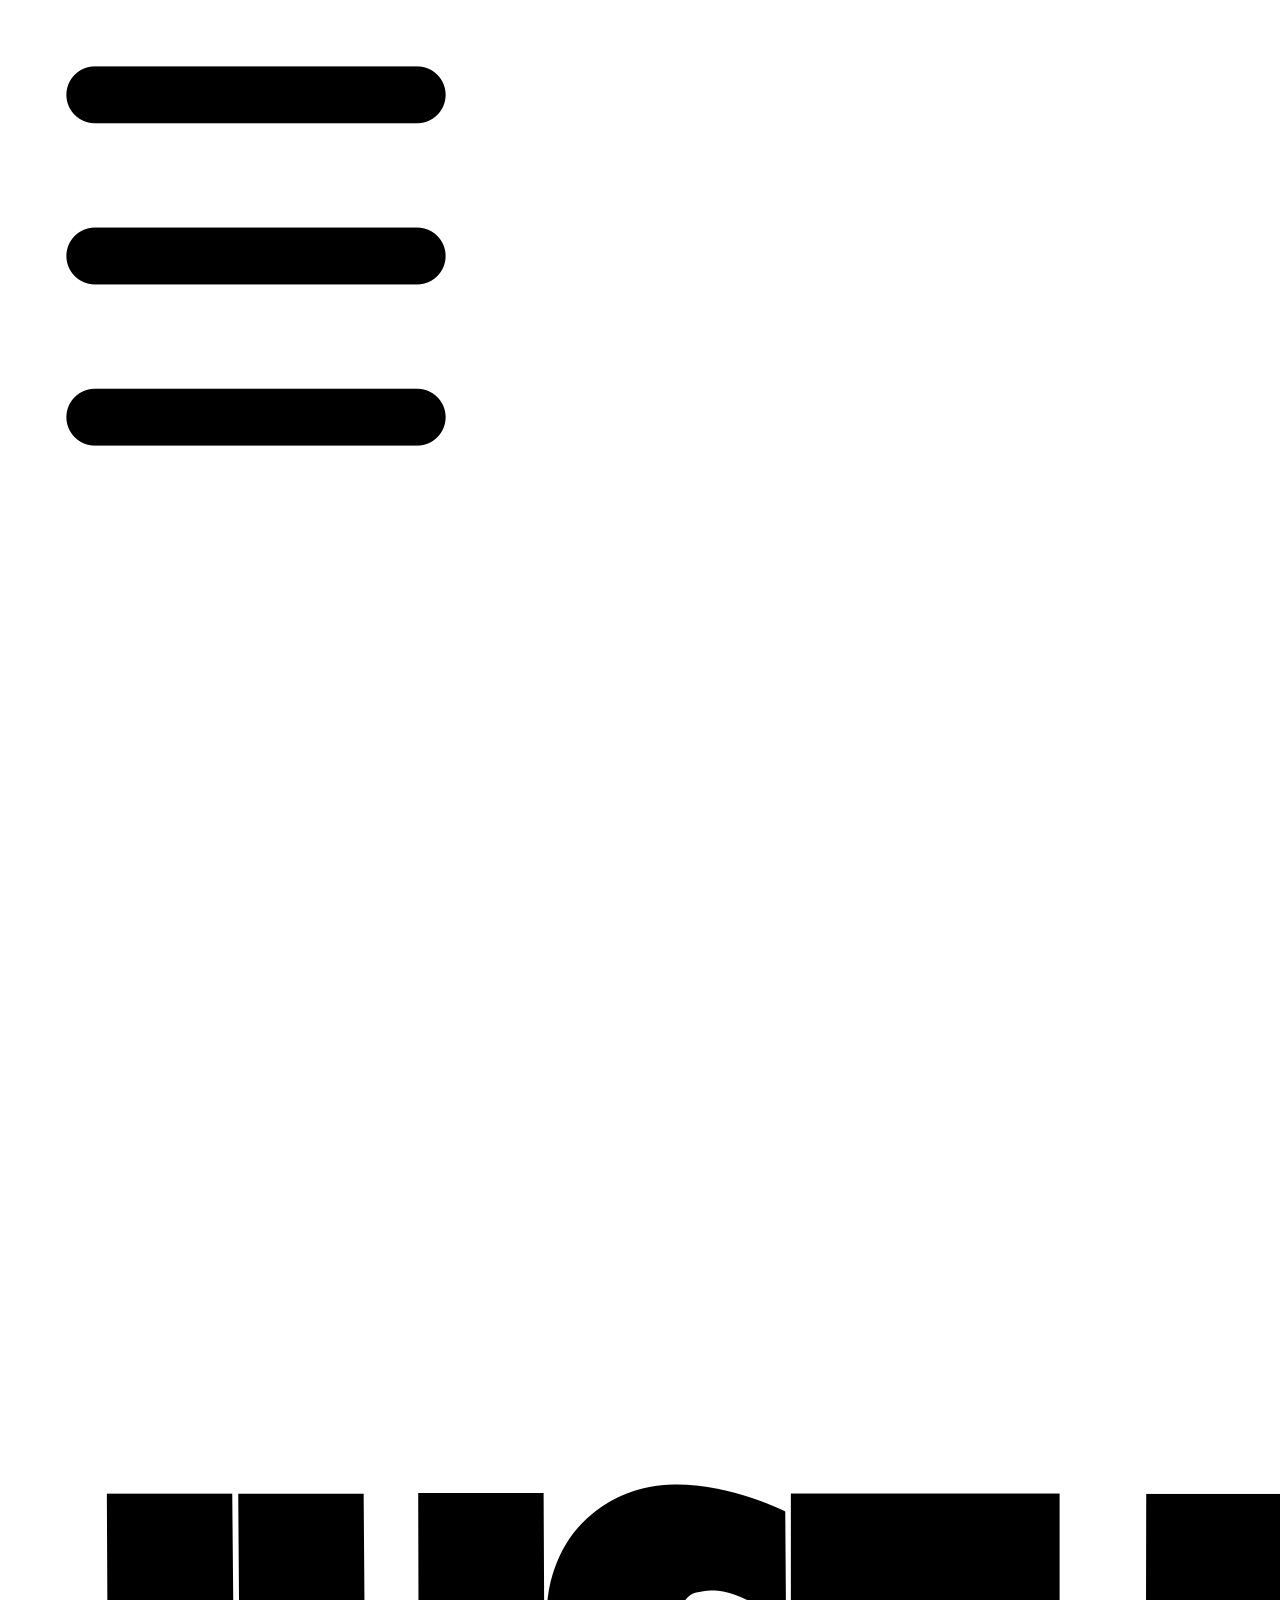
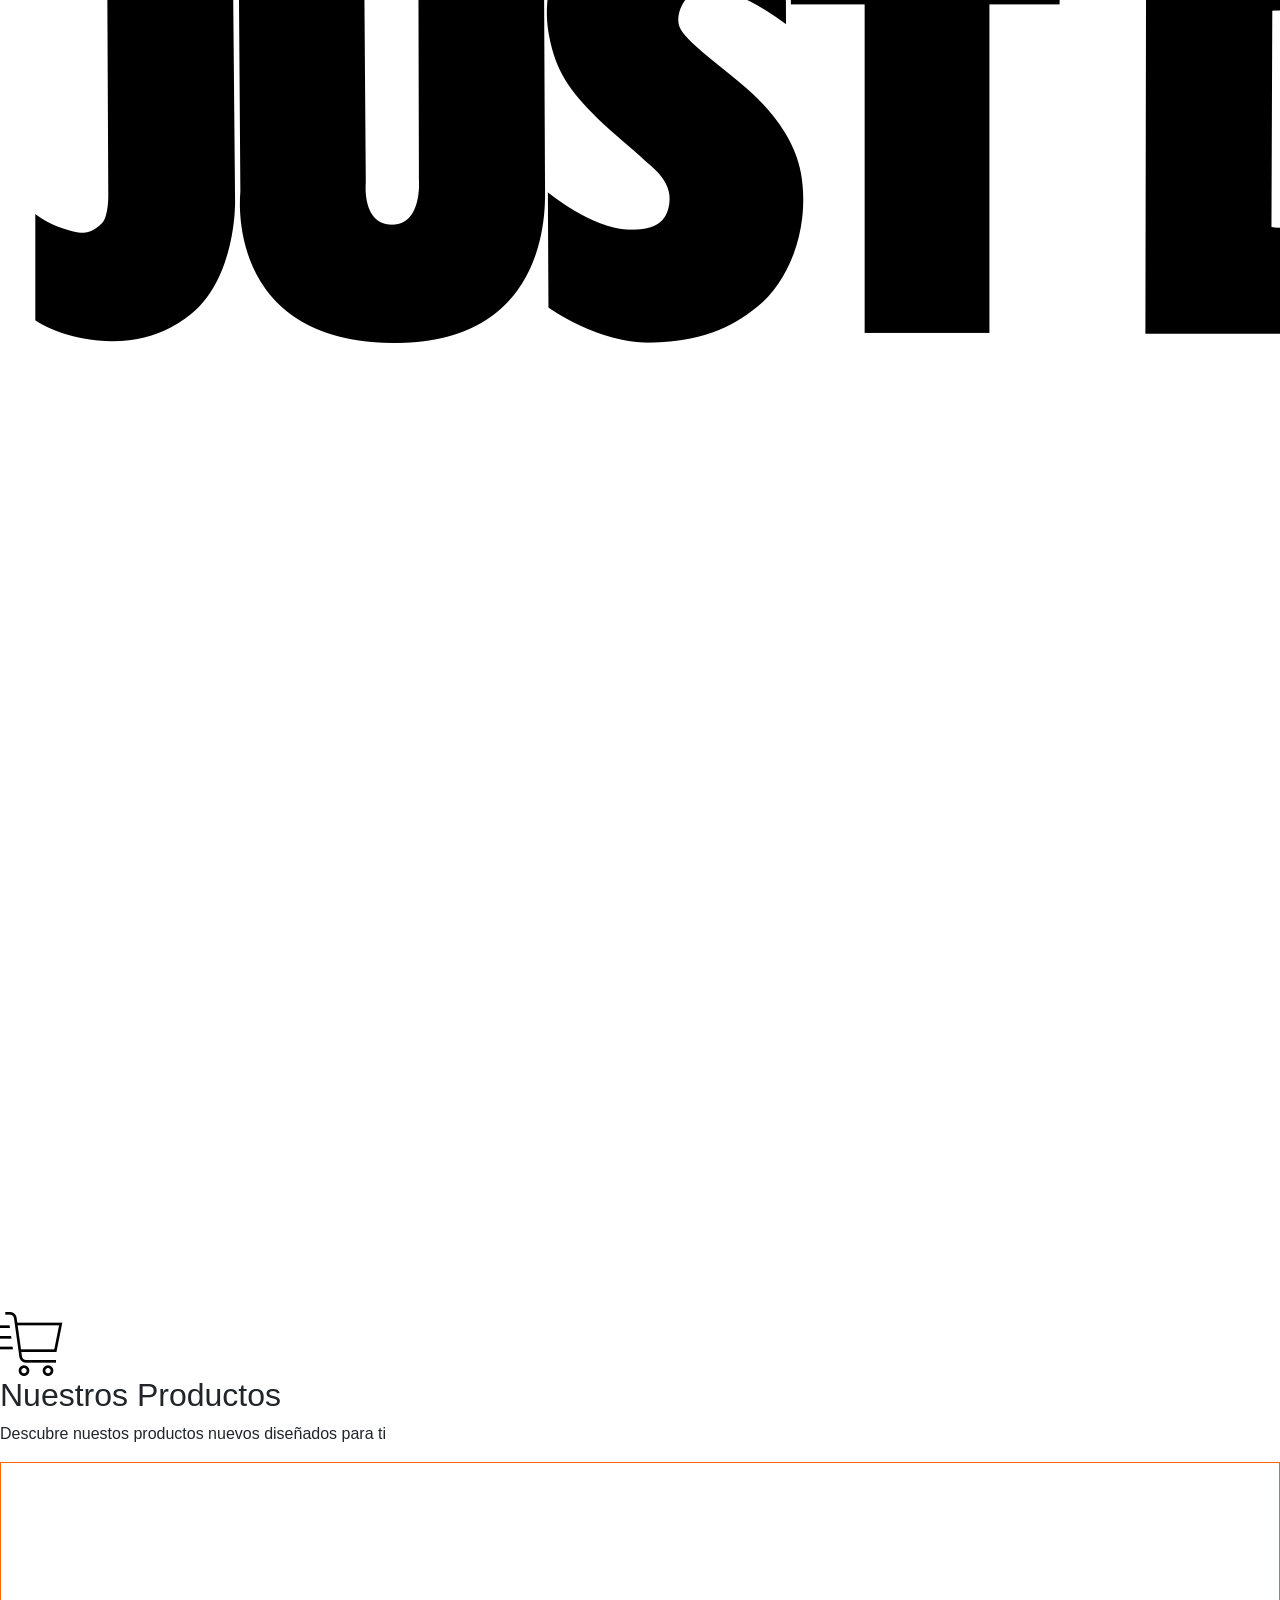
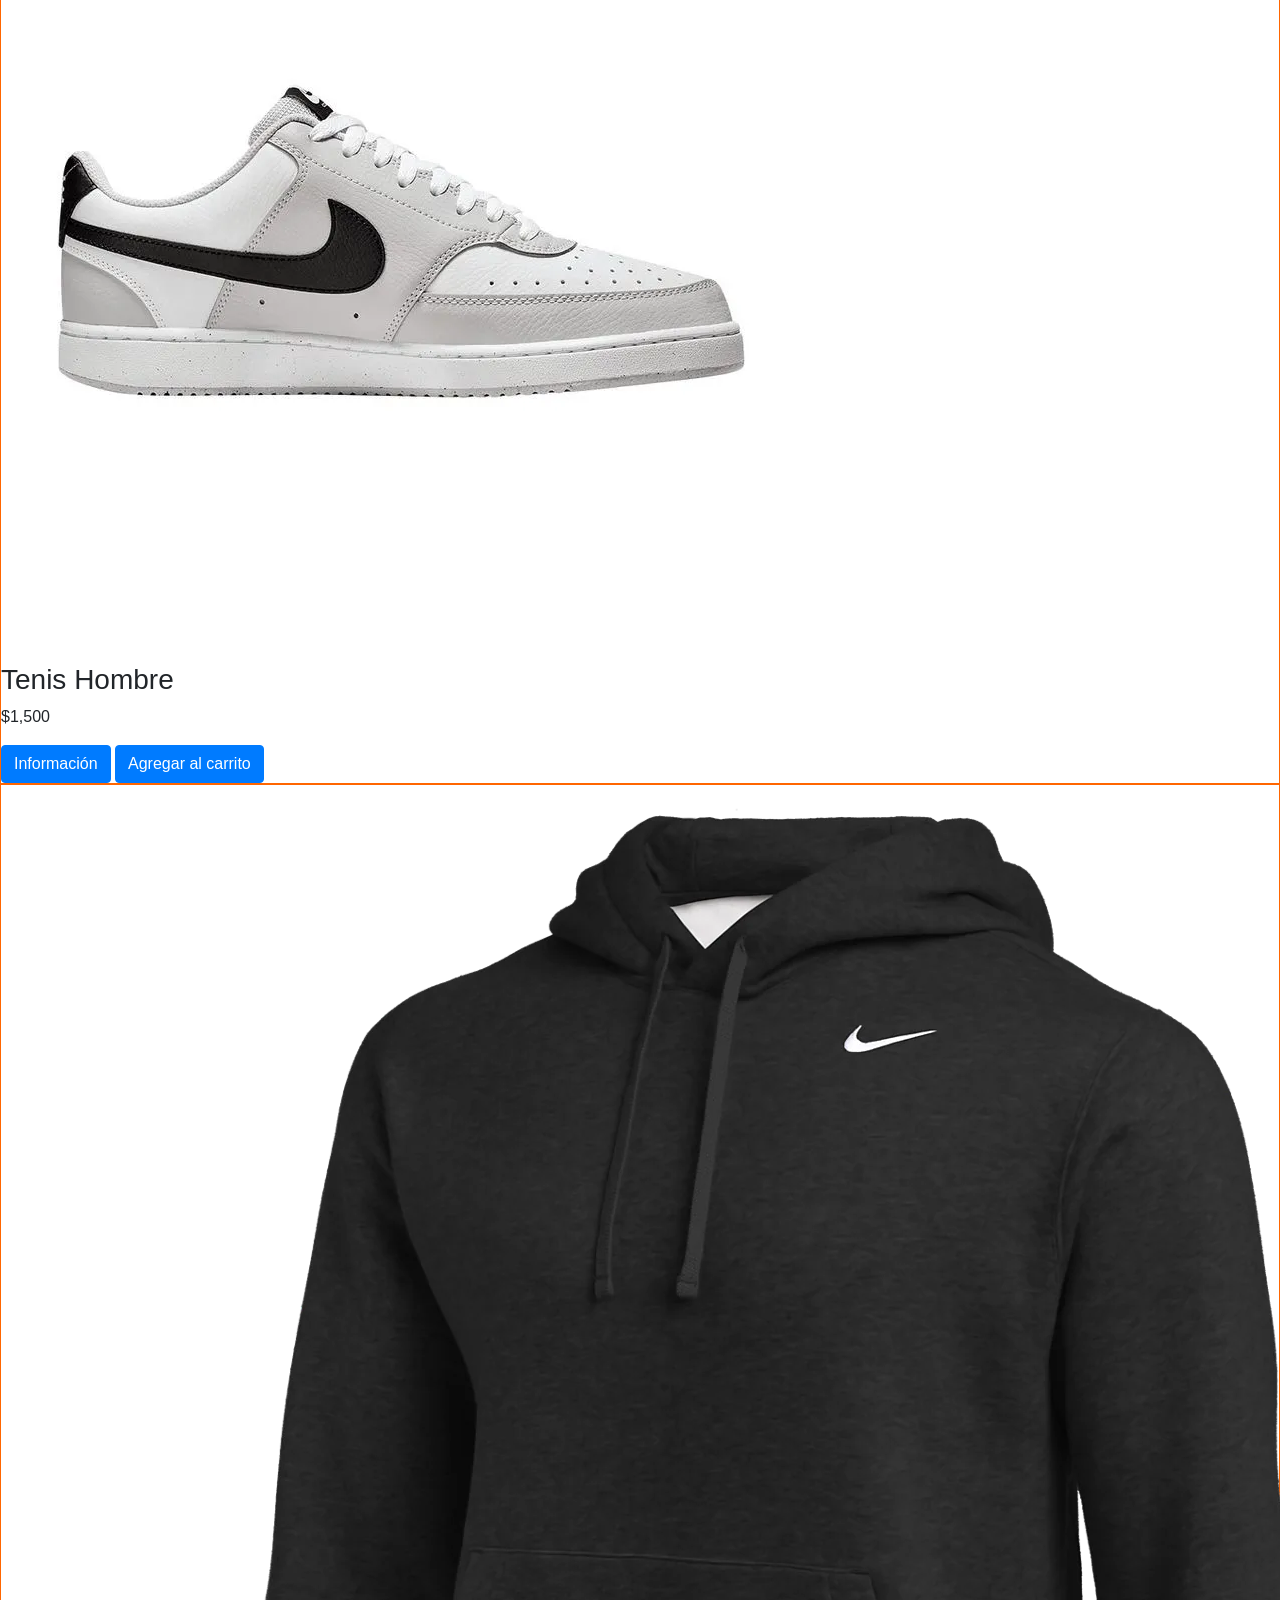
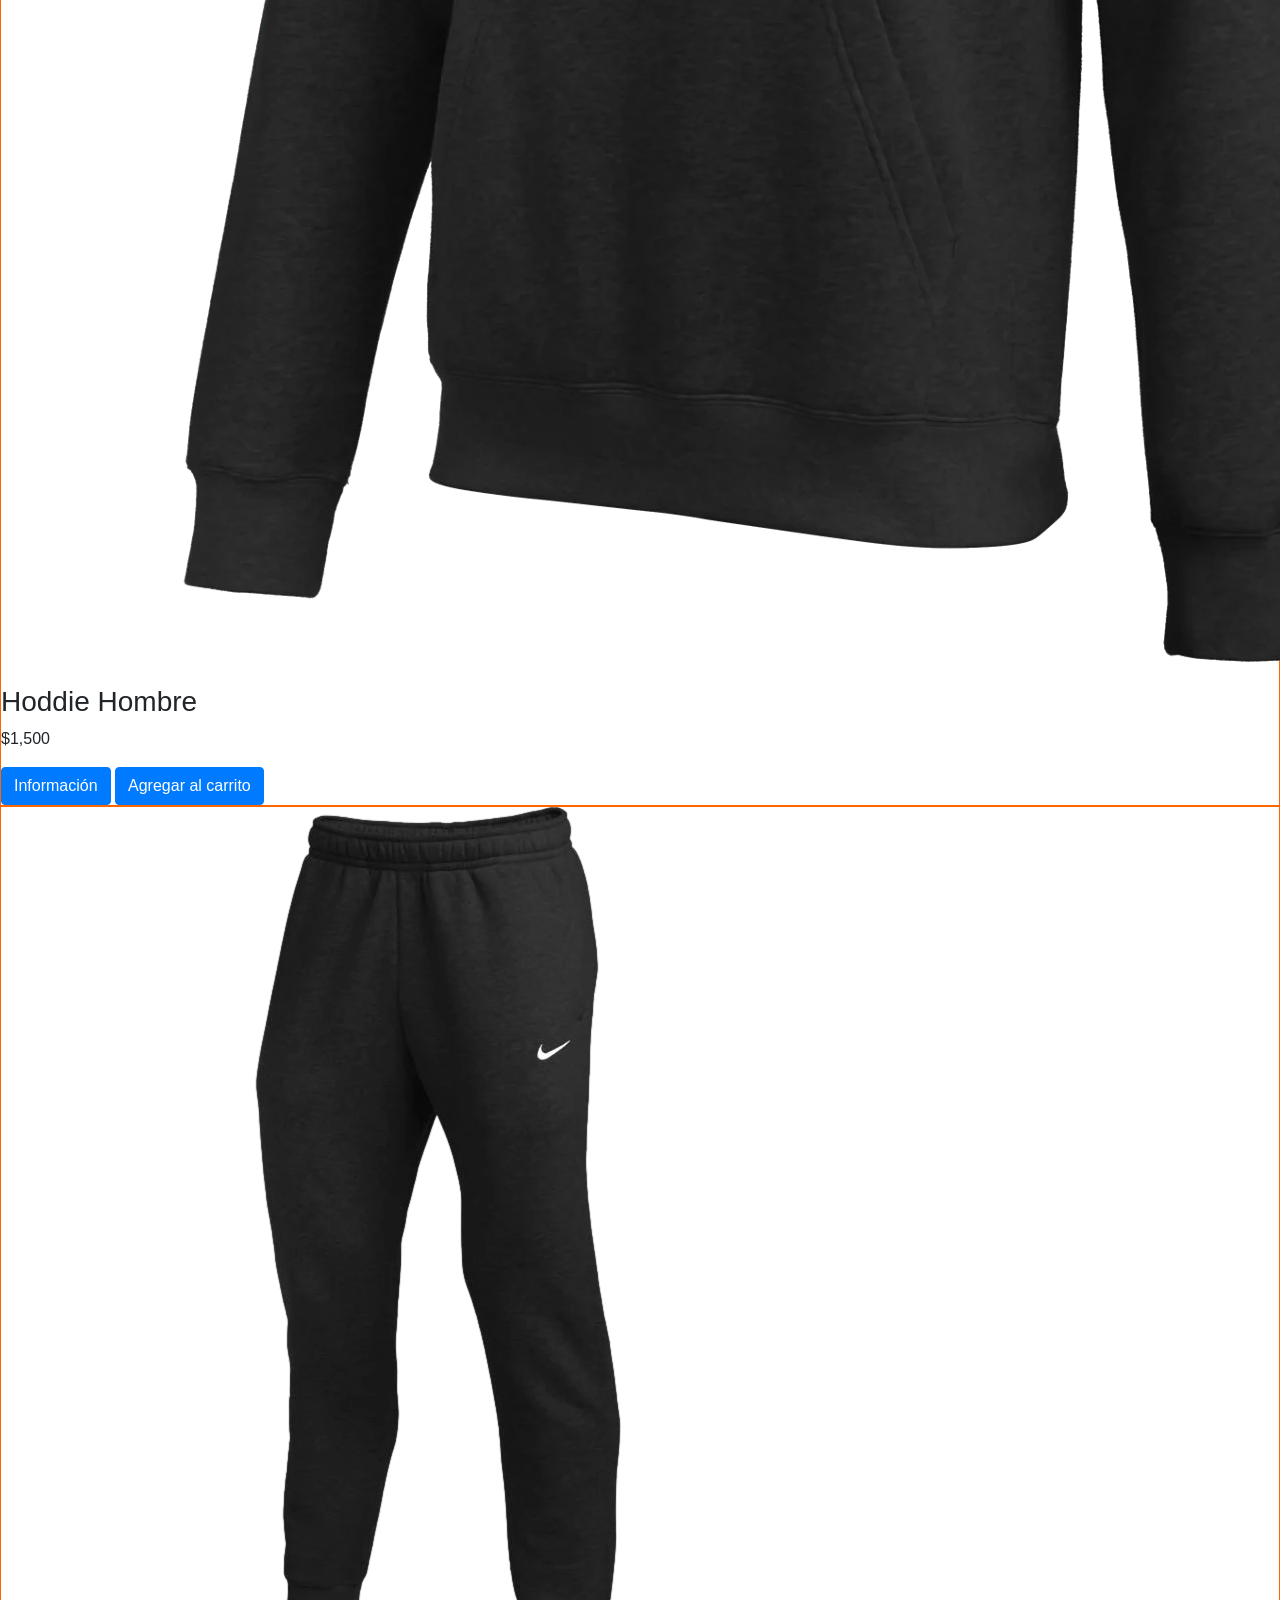
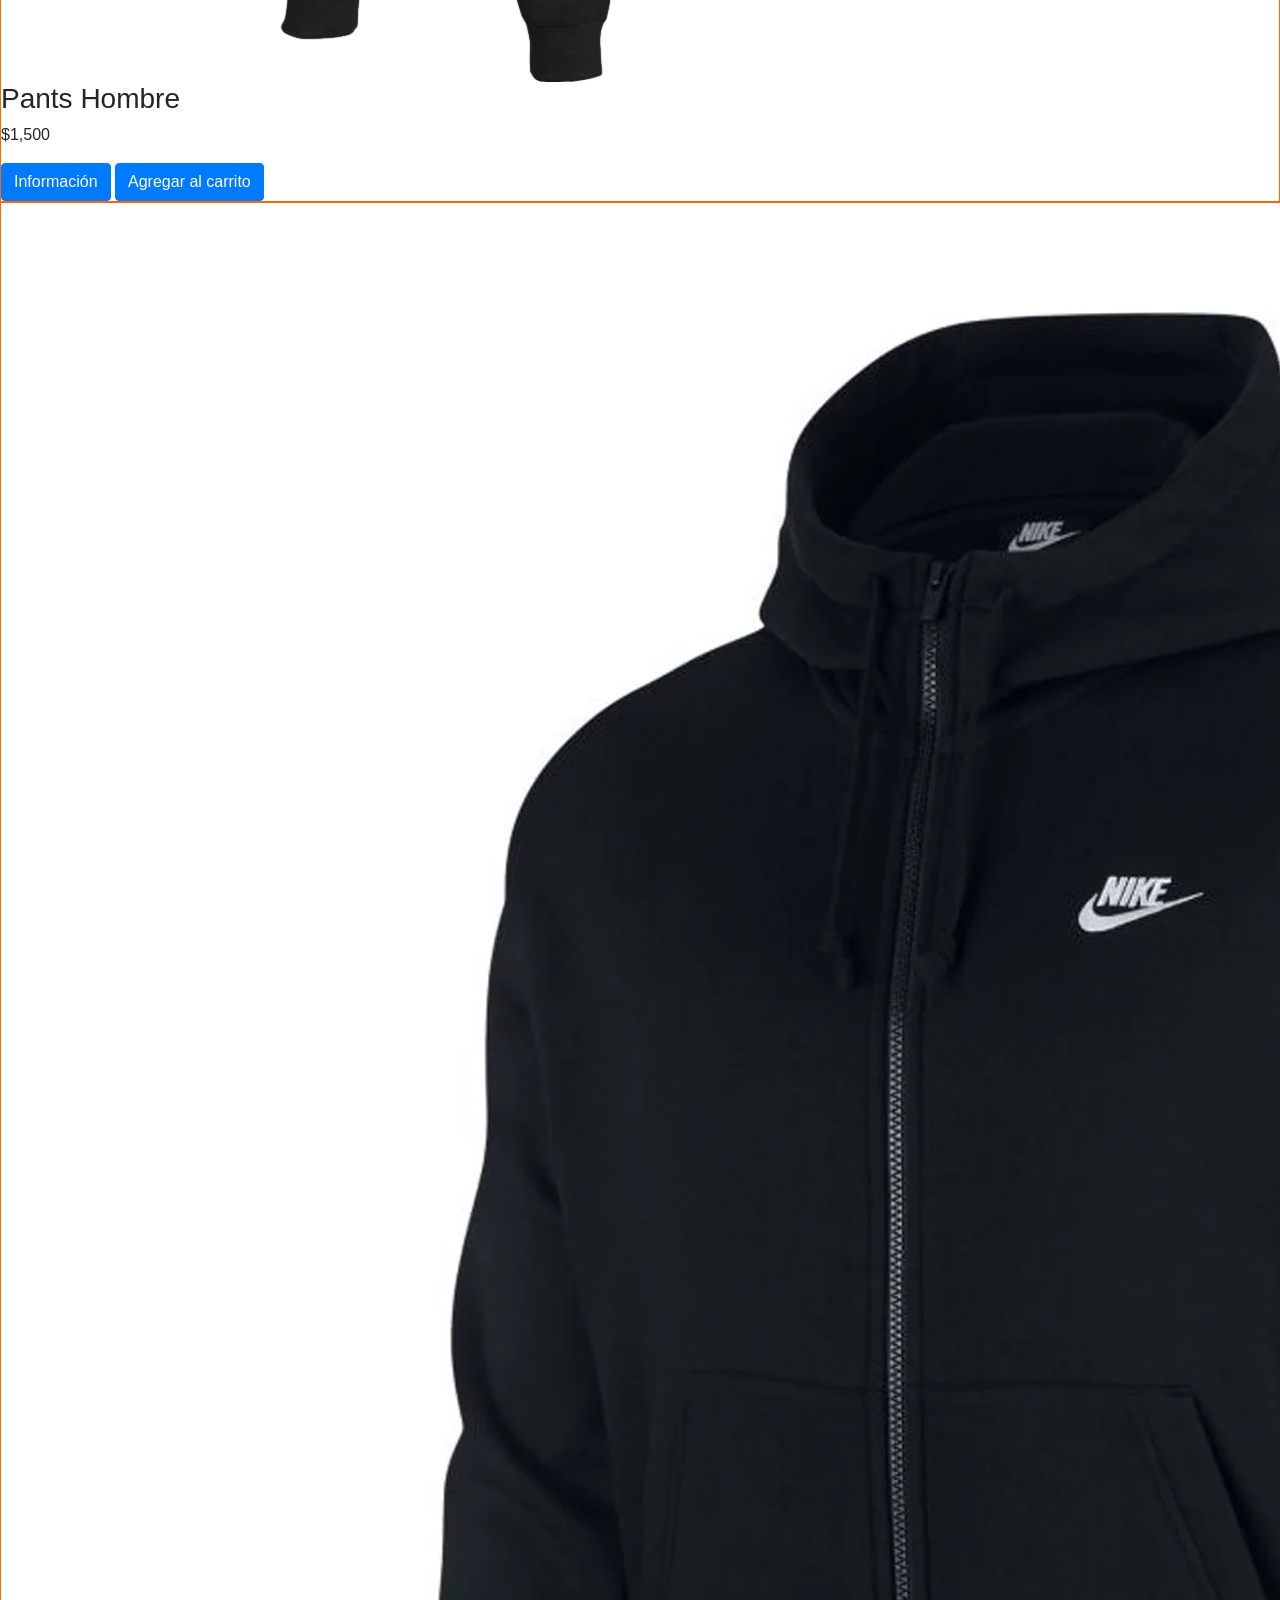
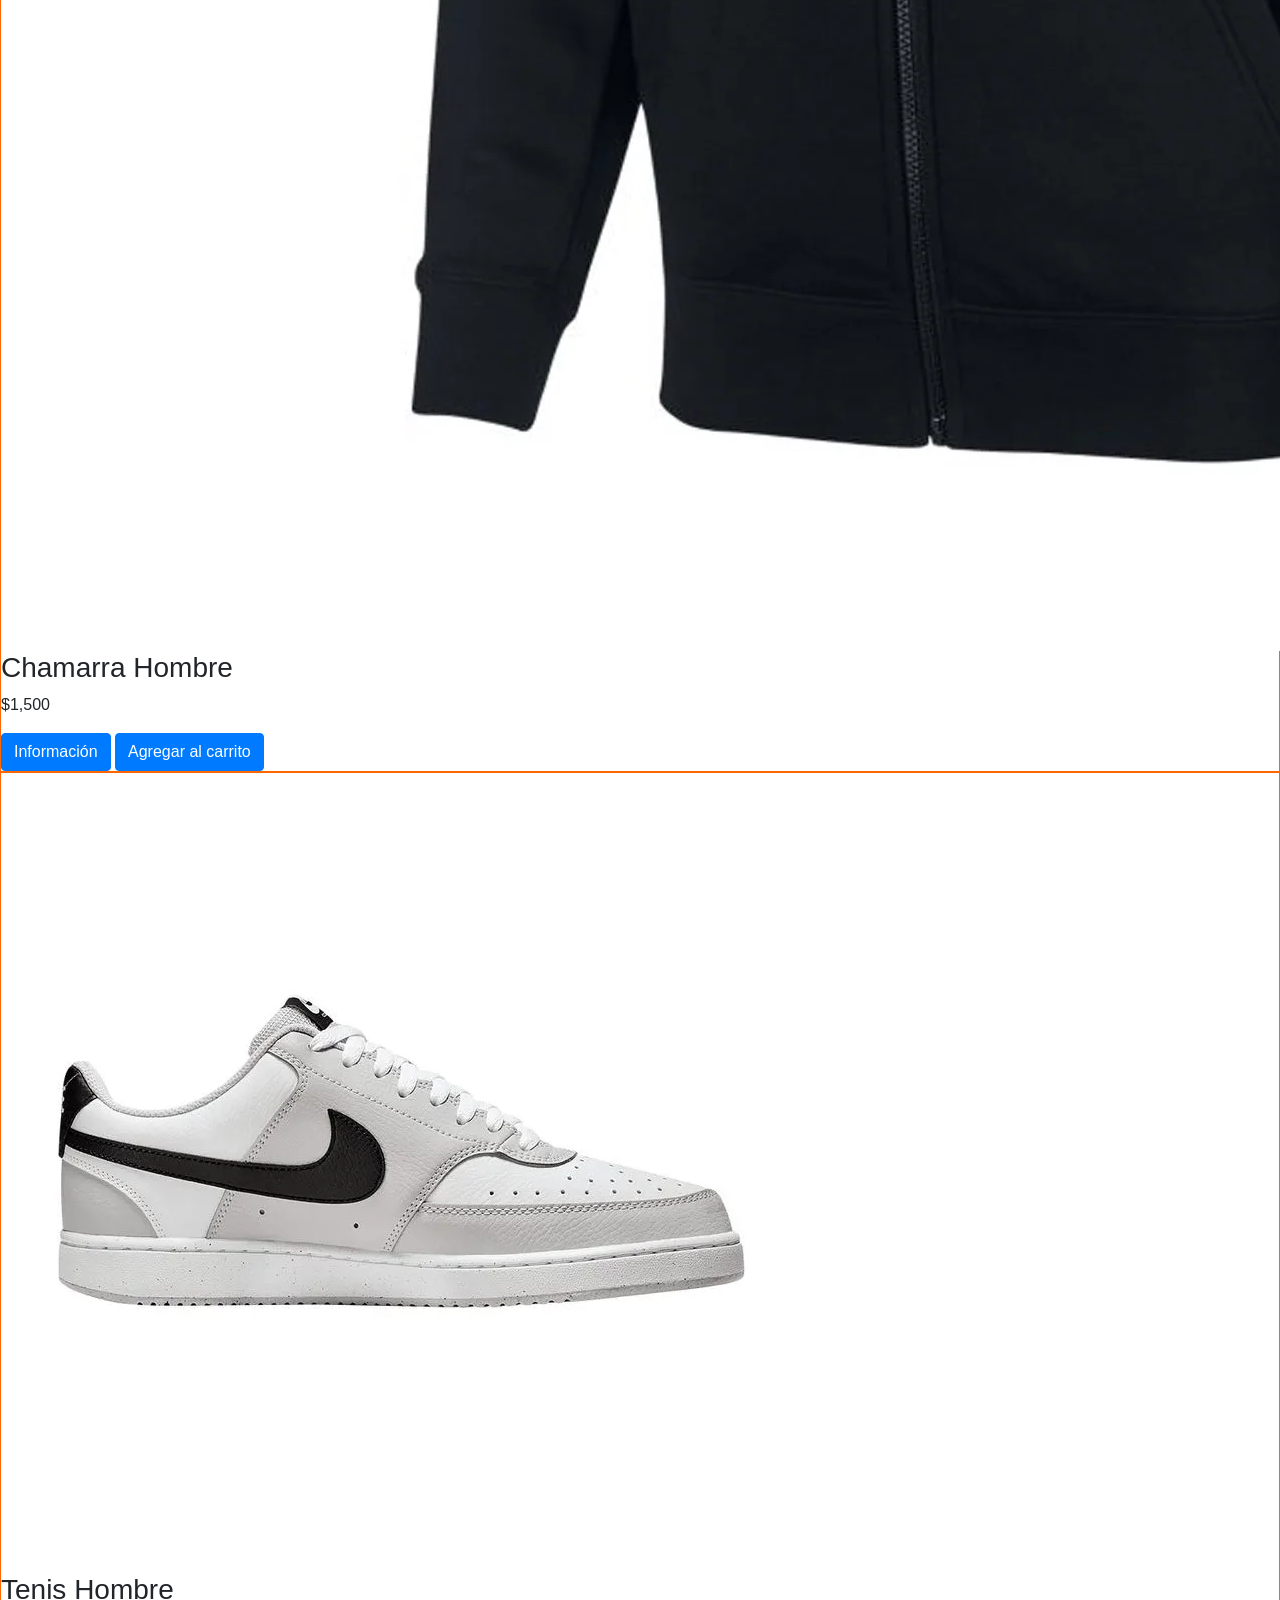
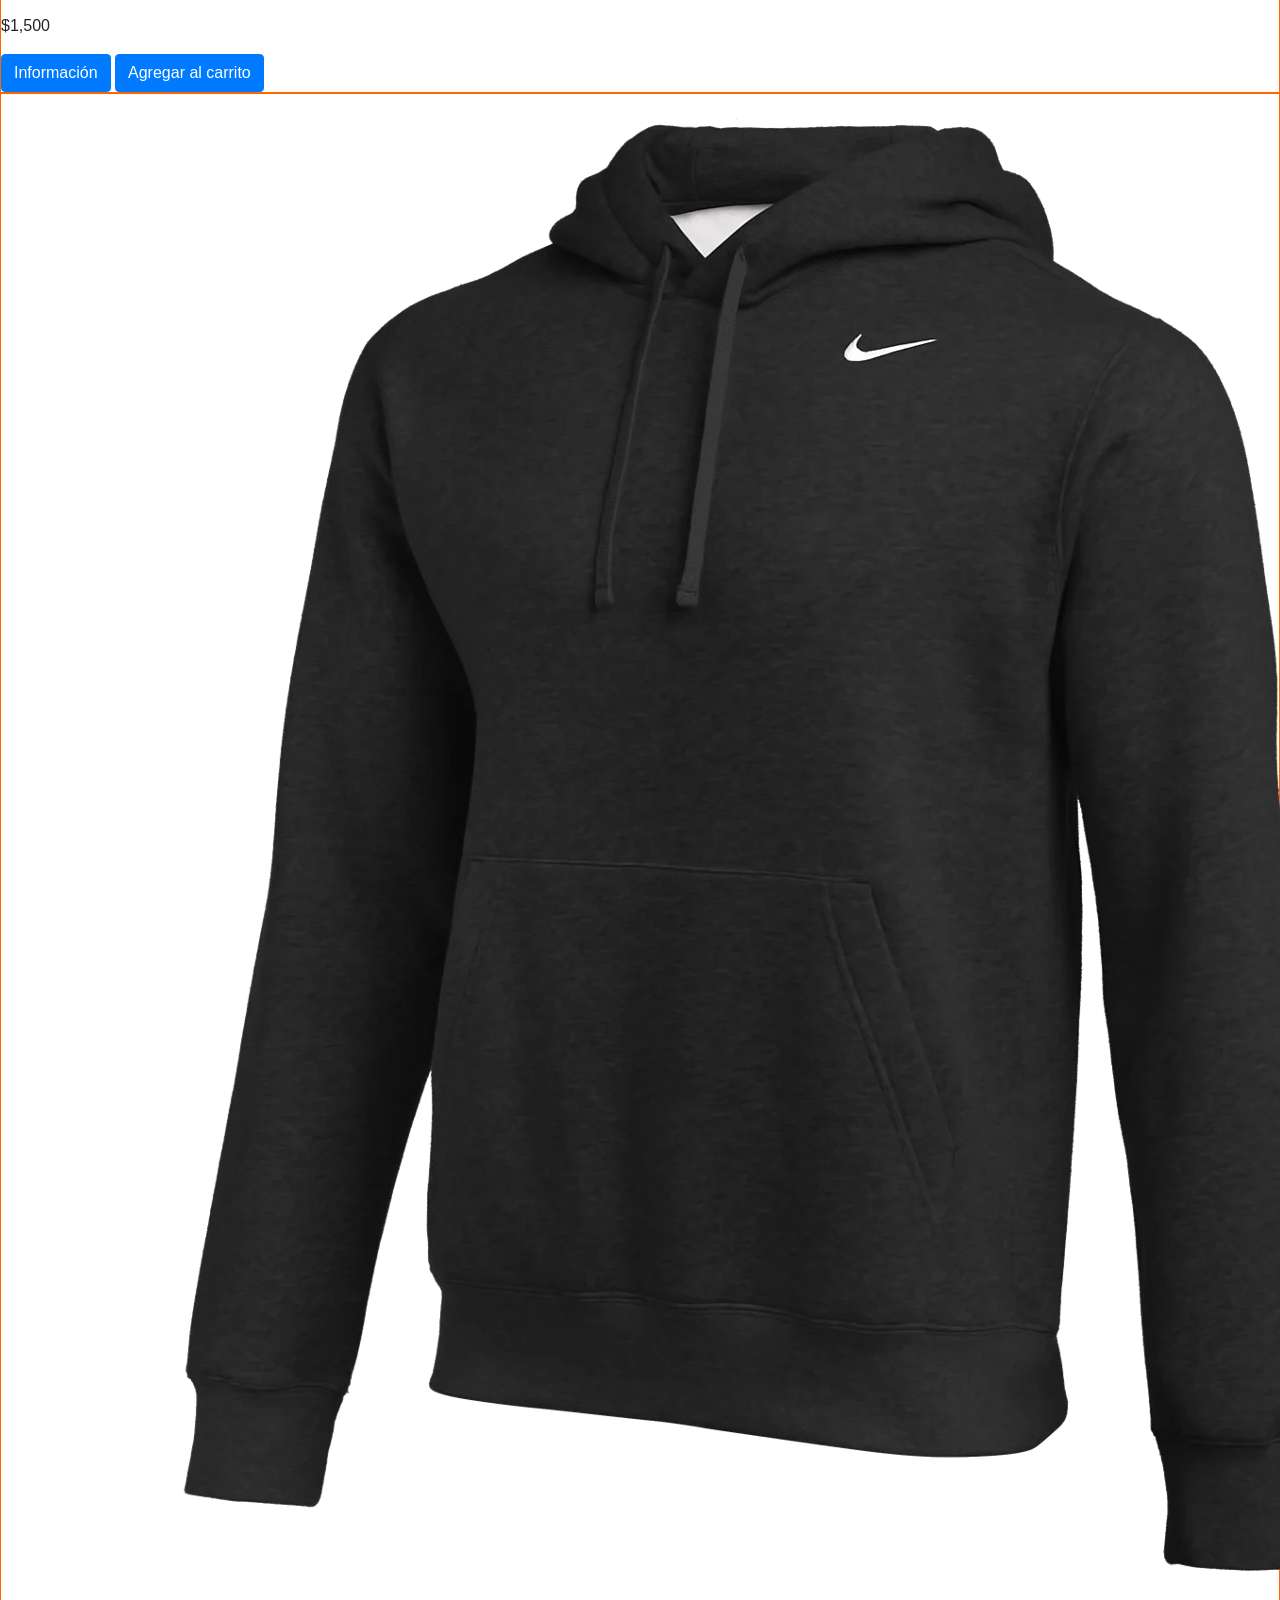
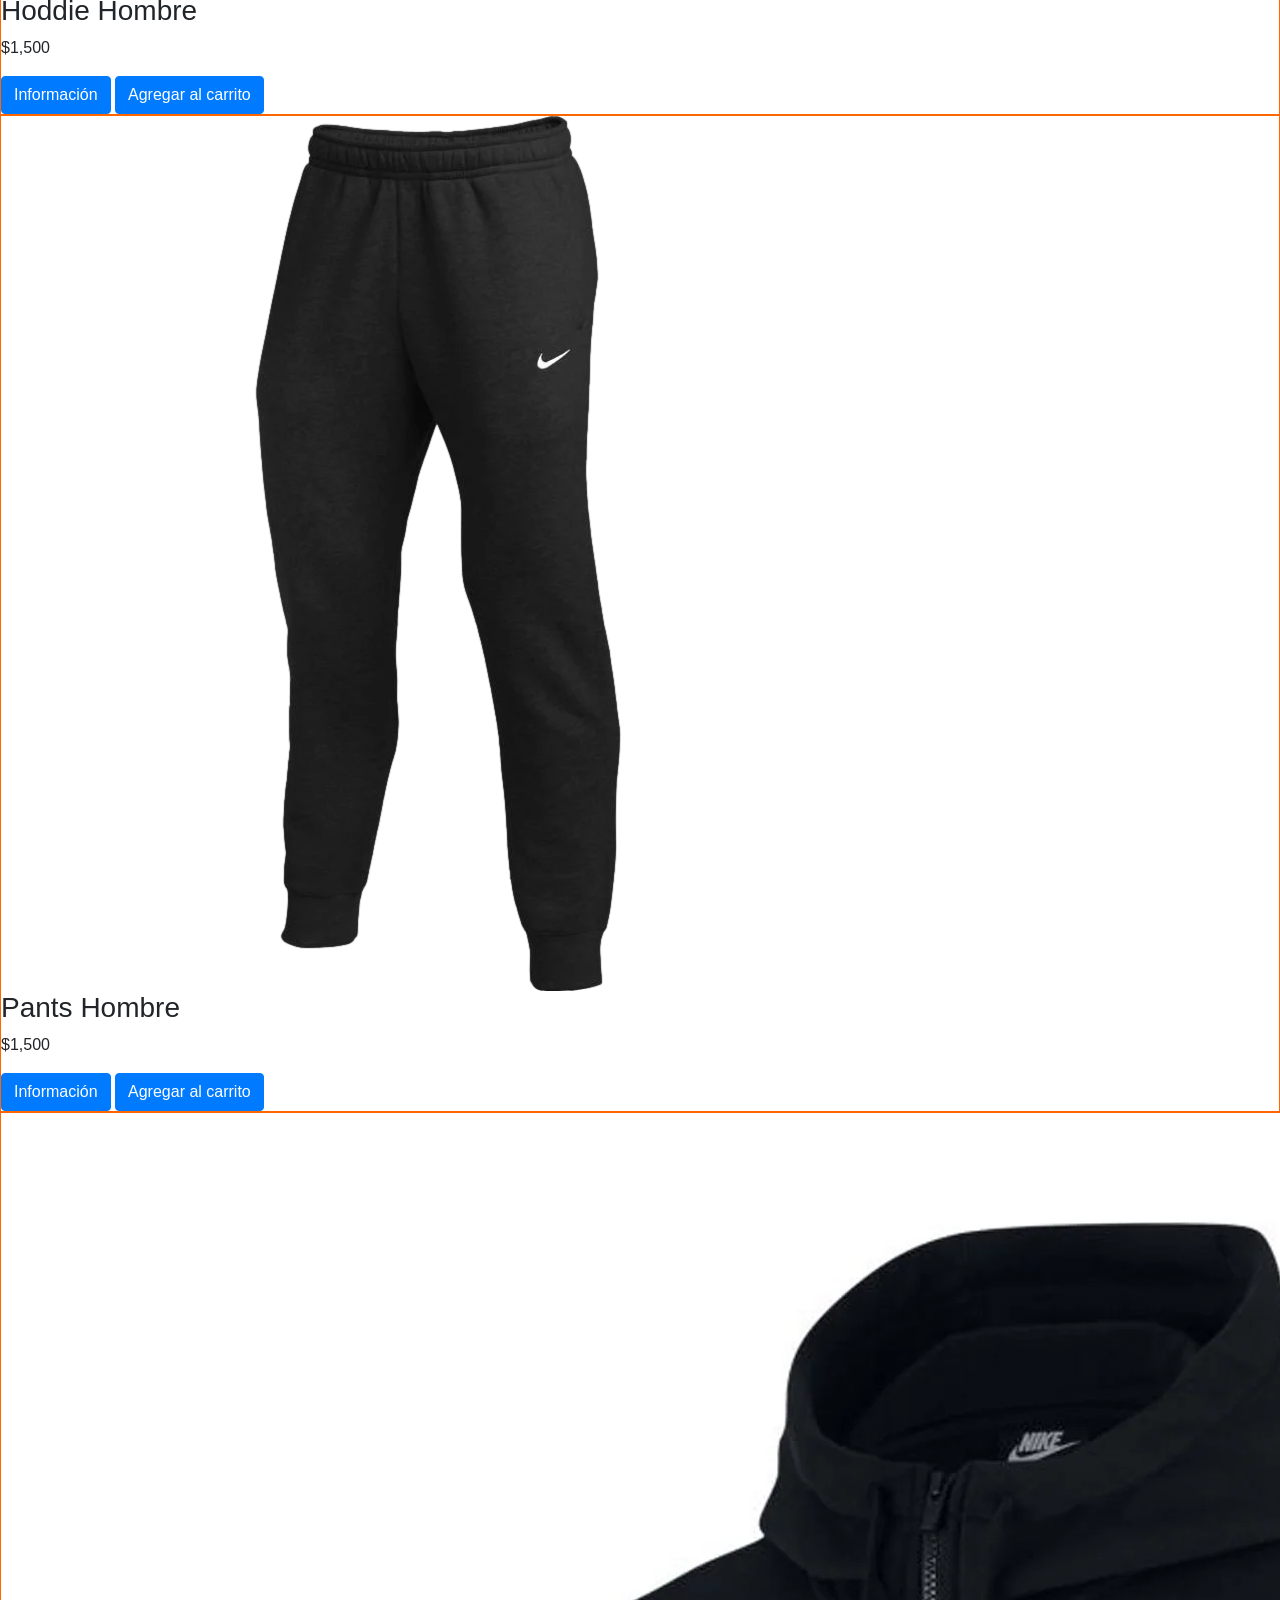
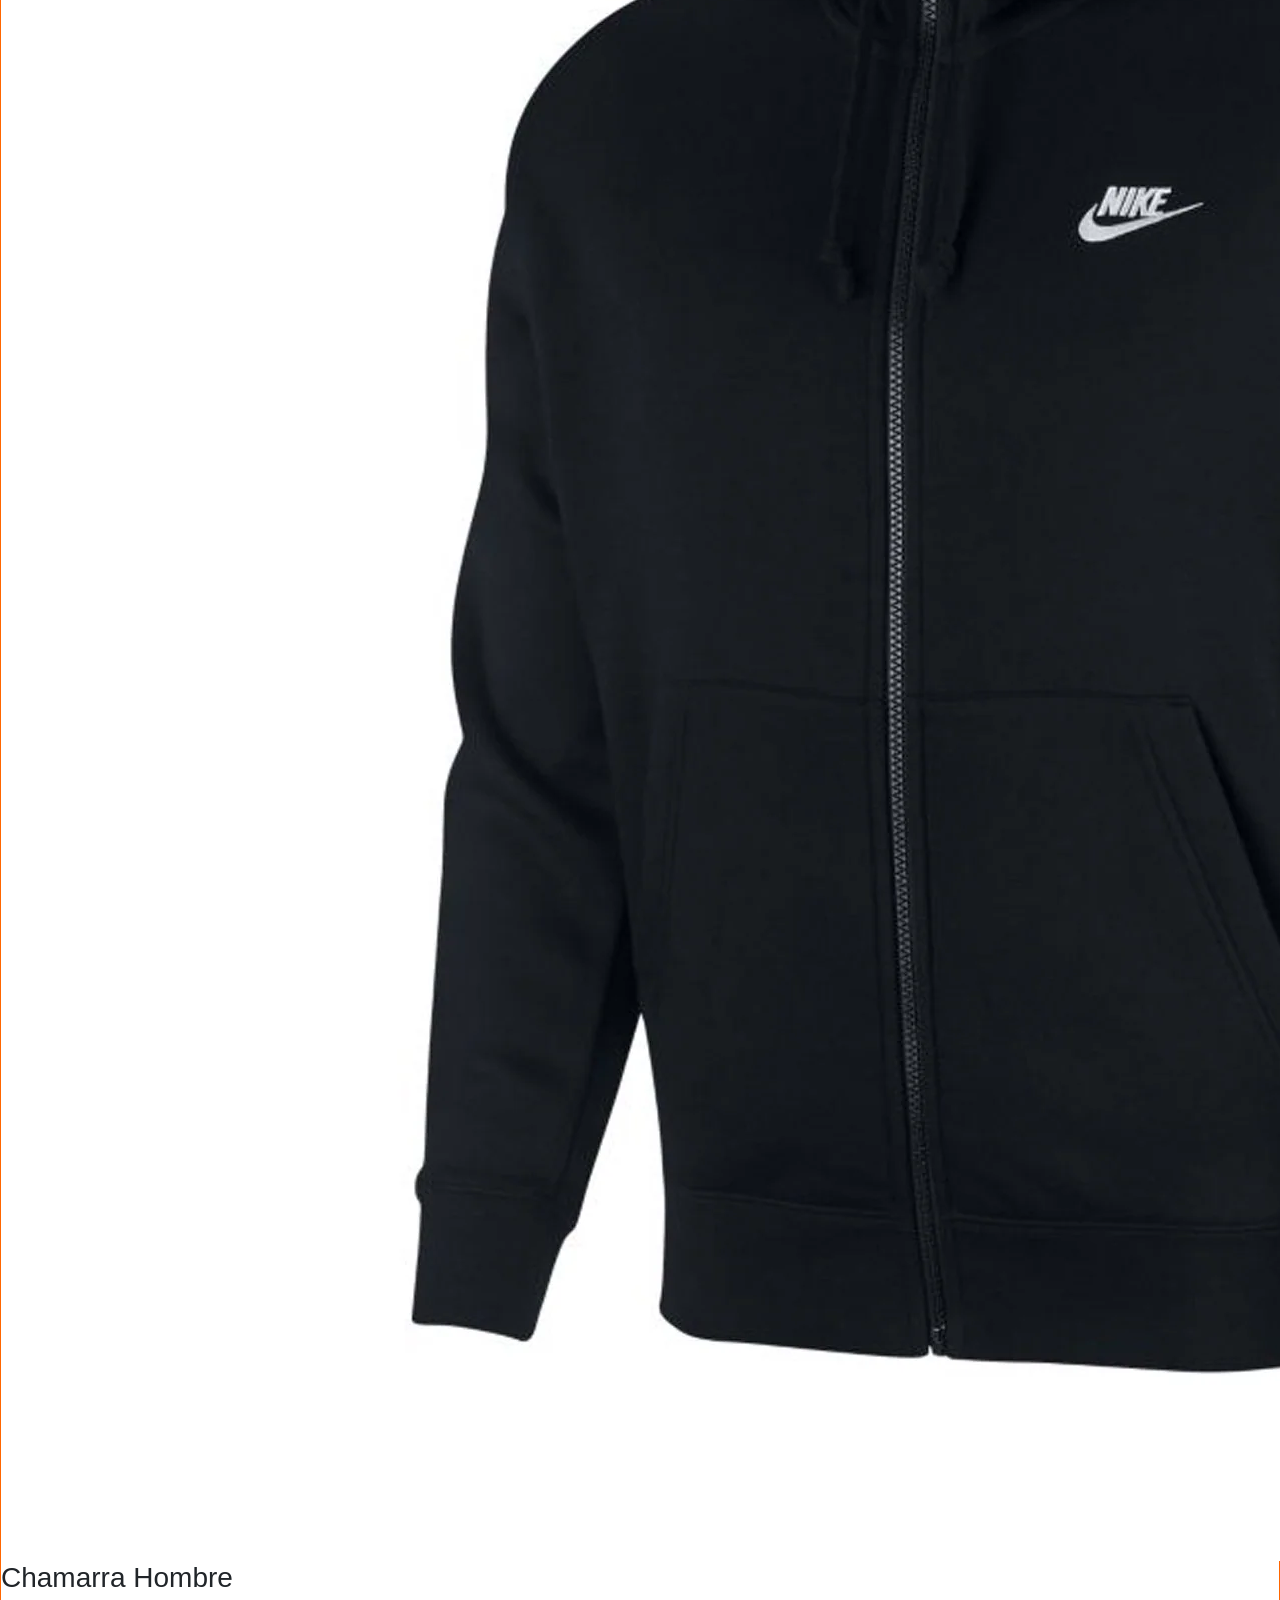
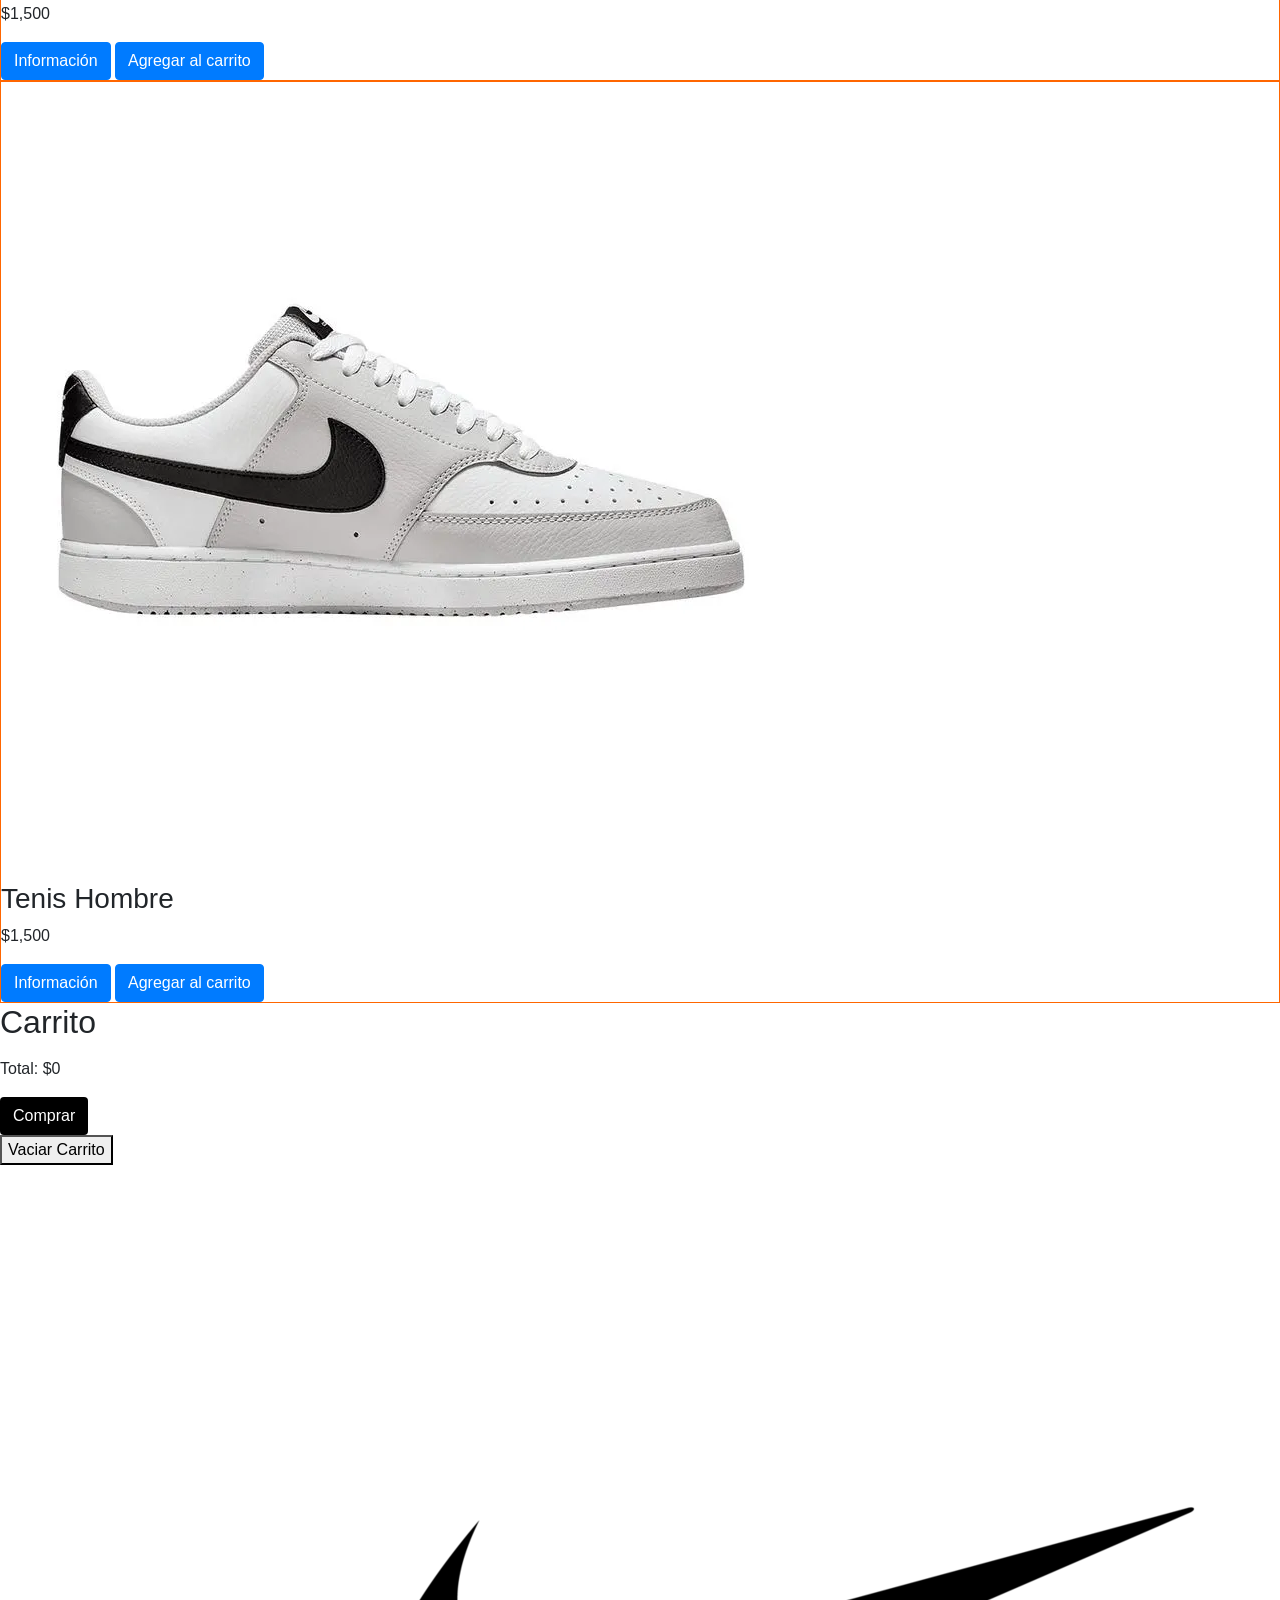
==== commit 31279e61: "Index con los botones" ====
--- a/index.html
+++ b/index.html
@@ -3,10 +3,12 @@
 <head>
     <meta charset="UTF-8">
     <meta name="viewport" content="width=device-width, initial-scale=1.0">
+    <!-- <link href="https://cdn.jsdelivr.net/npm/bootstrap@5.0.2/dist/css/bootstrap.min.css" rel="stylesheet" integrity="sha384-EVSTQN3/azprG1Anm3QDgpJLIm9Nao0Yz1ztcQTwFspd3yD65VohhpuuCOmLASjC" crossorigin="anonymous"> -->
     <link rel="stylesheet" href="https://maxcdn.bootstrapcdn.com/bootstrap/4.0.0/css/bootstrap.min.css">
-    <!-- <link rel="stylesheet" href="css/stye2.0.css"> -->
+    <link rel="stylesheet" href="css/stye2.0.css">
     <!-- <link rel="stylesheet" href="css/stileBEM.css"> -->
-    <link rel="stylesheet" href="css/style.css">
+    <!-- <link rel="stylesheet" href="css/style.css"> -->
+     
     <title>Nike e-commers</title>
 </head>
 <body>
@@ -24,94 +26,254 @@
     </header>
     
     <main class="main">
+        <!-- modal *******************************************************************-->
+        
+                        <div class="modal fade" id="exampleModalToggle" aria-hidden="true" aria-labelledby="exampleModalToggleLabel" tabindex="-1">
+                            <div class="modal-dialog modal-dialog-centered">
+                                <div class="modal-content">
+                                <div class="modal-header">
+
+                                    <div class="card card--product">
+
+                                        <img src="./img/tenis.jpg" alt="Nombre del Producto" class="card-img-top">
+
+                                        <div class="card-body">
+
+                                            <h5 class="card-title">Tenis Hombre</h5>
+
+                                            <p class="card-text">Nike AF1</p>
+
+                                            <!-- <button class="btn btn-primary" data-toggle="modal" data-target="#productoModal">Detalles</button> -->
+
+                                        </div>
+
+                                    </div>
+                                   <!-- <h5 class="modal-title" id="productoModalLabel">Detalles del Producto</h5>
+
+                                    <button type="button" class="close" data-dismiss="modal" aria-label="Close">
+
+                                    <span aria-hidden="true">&times;</span>
+
+                                    </button> -->
+                                </div>
+                                 <div class="modal-body">
+
+                                    <p>Tenis para hombre diferentes tallas, talla 23 a 29</p>
+
+                                </div>
+
+                                <div class="modal-footer">
+
+                                    <button type="button" class="btn-cerrar btn btn-secondary" data-dismiss="modal">Cerrar</button>
+
+                                    <button type="button" class="productos__modal--buttom btn btn-primary">Comprar</button>
+
+                                </div>
+                                    <button class="productos__modal--buttom btn btn-primary" data-bs-target="#exampleModalToggle2" data-bs-toggle="modal" data-bs-dismiss="modal">Mas detalles</button>
+                                </div>
+                                </div>
+                            </div>
+                            </div>
+                            <div class="modal fade" id="exampleModalToggle2" aria-hidden="true" aria-labelledby="exampleModalToggleLabel2" tabindex="-1">
+                            <div class="modal-dialog modal-dialog-centered">
+                                <div class="modal-content">
+                                <div class="modal-header">
+                                    <h5 class="modal-title" id="exampleModalToggleLabel2">Tenis Hombre</h5>
+                                    <button type="button" class="btn-close" data-bs-dismiss="modal" aria-label="Close"></button>
+                                </div>
+                                <div class="modal-body">
+                                    <p>Amortiguación: Cuentan con una cápsula de aire encapsulada en la entresuela, originalmente diseñada para el baloncesto para ofrecer comodidad y absorción de impactos.</p>
+                                    <p>Diseño: Silueta clásica de corte bajo (low-top), medio (mid-top) o alto (high-top). Incluyen perforaciones en la puntera para mayor transpirabilidad.</p>
+                                    <p>Materiales: Generalmente construidas con una parte superior de cuero duradero y resistente.</p>
+                                    <p>Suela: Suela de goma robusta que ofrece tracción y durabilidad, ideal para el uso diario.</p>
+                                    <p>Detalles Clásicos: Incluyen la chapa metálica en los cordones (dubrae) y un diseño versátil, siendo la versión blanca sobre blanca la más popular.</p>
+                                    <p>Sostenibilidad: Las versiones modernas incluyen al menos un 20% de materiales reciclados</p>
+                                </div>
+                                <div class="modal-footer">
+                                    <button class="productos__modal--buttom btn btn-primary" data-bs-target="#exampleModalToggle" data-bs-toggle="modal" data-bs-dismiss="modal">Salir</button>
+                                </div>
+                                </div>
+                            </div>
+                        </div>
+                        <!-- <a class="btn btn-primary" data-bs-toggle="modal" href="#exampleModalToggle" role="button">Open first modal</a> -->
+
+                        <!-- Modal de Detalles del Producto -->
+
+                        
+
+<!-- *********************************************************************** -->
+
+<!-- SUB MODAL "DETALLES" ************************************************************ -->
+
+                        <!-- <div class="modal fade" id="DetalleModal" tabindex="-1" aria-labelledby="DetalleModalLabel" aria-hidden="true">
+                            <div class="modal-dialog">
+                                <div class="modal-content">
+                                <div class="modal-header">
+                                    <h5 class="modal-title" id="DetalleModalLabel">Modal title</h5>
+                                    <button type="button" class="btn-close" data-bs-dismiss="modal" aria-label="Close"></button>
+                                </div>
+                                <div class="modal-body">
+                                    ...
+                                </div>
+                                <div class="modal-footer">
+                                    <button type="button" class="btn btn-secondary" data-bs-dismiss="modal">Close</button>
+                                    <button type="button" class="btn btn-primary">Save changes</button>
+                                </div>
+                                </div>
+                            </div>
+                        </div> -->
+
+<!-- ********************************************************************************* -->
+       
         <section class="main__banner">
             <h2 class="main__banner--texto" id="txt">Nuestros Productos</h2> 
             <p class="main__banner--texto">Descubre nuestos productos nuevos diseñados para ti</p>
-            <p>Aqui se agrego un texto con el repositorio de github pages</p>    
         </section>
 
         <section class="main__productos">
             <article class="main__article">
-                <img class="main__productos--img" src="img/tenis.jpg" alt="">
-                <h3 class="main__productos--title">Tenis Hombre</h3>
-                <p class="main__productos--precio">$1,500</p>
-
-            </article>
-
-            <article class="main__article">
-                <img class="main__productos--img" src="img/hoddieNike.jpg" alt="">
-                <h3 class="main__productos--title">Hoddie Hombre</h3>
-                <p class="main__productos--precio">$1,500</p>
-
-            </article>
-
-            <article class="main__article">
-                <img class="main__productos--img" sr src="img/pantsNike.jpg" alt="">
-                <h3 class="main__productos--title">Pants Hombre</h3>
-                <p class="main__productos--precio">$1,500</p>
-
-            </article>
-
-            <article class="main__article">
-                <img class="main__productos--img" sr src="img/chamarra.jpg" alt="">
-                <h3 class="main__productos--title">Chamarra Hombre</h3>
-                <p class="main__productos--precio">$1,500</p>
-
-            </article>
-
-            <!-- <article>
-                <img src="img/barsaNike.jpg" alt="">
-                <h3>Payera deportiva Hombre</h3>
-                <p>$</p> -->
-
-            </article>
-
-            <article class="main__article">
-                <img class="main__productos--img" sr src="img/tenis.jpg" alt="">
-                <h3 class="main__productos--title">Tenis Hombre</h3>
-                <p class="main__productos--precio">$1,500</p>
-
-            </article>
-
-            <article class="main__article">
-                <img class="main__productos--img" sr src="img/hoddieNike.jpg" alt="">
-                <h3 class="main__productos--title">Hoddie Hombre</h3>
-                <p class="main__productos--precio">$1,500</p>
-
-            </article>
-
-            <article class="main__article">
-                <img class="main__productos--img" sr src="img/pantsNike.jpg" alt="">
-                <h3 class="main__productos--title">Pants Hombre</h3>
-                <p class="main__productos--precio">$1,500</p>
-
-            </article>
-
-            <article class="main__article">
-                <img class="main__productos--img" sr src="img/chamarra.jpg" alt="">
-                <h3 class="main__productos--title">Chamarra Hombre</h3>
-                <p class="main__productos--precio">$1,500</p>
-
-            </article>
-
-            <article class="main__article">
-                <img class="main__productos--img" sr src="img/tenis.jpg" alt="">
-                <h3 class="main__productos--title">Tenis Hombre</h3>
-                <p class="main__productos--precio">$1,500</p>
-
-            </article>
-
-            <!-- <article>
-                <img src="img/hoddieNike.jpg" alt="">
-                <h3>Hoddie Hombre</h3>
-                <p>$</p>
-
-            </article>
-
-            <article>
-                <img src="img/pantsNike.jpg" alt="">
-                <h3>Pants Hombre</h3>
-                <p>$</p>
+                <img class="main__article--img logo" src="img/tenis.jpg" alt="">
+                <h3 class="main__article--title logo" >Tenis Hombre</h3>
+                <p class="main__article--precio">$1,500</p>
+                <div class="main__article--modal">
+                    <!-- Button trigger modal -->
+                    <button type="button" class="productos__modal--buttom btn btn-primary" data-bs-toggle="modal" data-bs-target="#exampleModalToggle">
+                    Información
+                    </button>
+                    <button type="button" data-id="1" data-img="img/tenis.jpg" data-nombre="Tenis Hombre" data-precio="1500" class="addCart productos__modal--buttom btn btn-primary" data-bs-toggle="carrito" data-bs-target="#addcart">
+                    Agregar al carrito
+                    </button>
+                </div>
+
+
+            </article>
+
+            <article class="main__article">
+                <img class="main__article--img" src="img/hoddieNike.jpg" alt="">
+                <h3 class="main__article--title">Hoddie Hombre</h3>
+                <p class="main__article--precio">$1,500</p>
+                <div class="main__article--modal">
+                    <!-- Button trigger modal -->
+                    <button type="button" class="productos__modal--buttom btn btn-primary" data-bs-toggle="modal" data-bs-target="#exampleModal">
+                    Información
+                    </button>
+                    <button type="button" data-id="2" data-img="img/hoddieNike.jpg" data-nombre="Hoddie Hombre" data-precio="1500" class="addCart productos__modal--buttom btn btn-primary" data-bs-toggle="carrito" data-bs-target="#addcart">
+                    Agregar al carrito
+                    </button>
+                </div>
+
+            </article>
+
+            <article class="main__article">
+                <img class="main__article--img" src="img/pantsNike.jpg" alt="">
+                <h3 class="main__article--title">Pants Hombre</h3>
+                <p class="main__article--precio">$1,500</p>
+                <div class="main__article--modal">
+                    <!-- Button trigger modal -->
+                    <button type="button" class="productos__modal--buttom btn btn-primary" data-bs-toggle="modal" data-bs-target="#exampleModal">
+                    Información
+                    </button>
+                    <button type="button" data-id="3" data-img="img/pantsNike.jpg" data-nombre="Pants Hombre" data-precio="1500" class="addCart productos__modal--buttom btn btn-primary" data-bs-toggle="carrito" data-bs-target="#addcart">
+                    Agregar al carrito
+                    </button>
+                </div>
+
+            </article>
+
+            <article class="main__article">
+                <img class="main__article--img" src="img/chamarra.jpg" alt="">
+                <h3 class="main__article--title">Chamarra Hombre</h3>
+                <p class="main__article--precio">$1,500</p>
+                <div class="main__article--modal">
+                    <!-- Button trigger modal -->
+                    <button type="button" class="productos__modal--buttom btn btn-primary" data-bs-toggle="modal" data-bs-target="#exampleModal">
+                    Información
+                    </button>
+                    <button type="button" data-id="4" data-img="img/chamarra.jpg" data-nombre="Chamarra Hombre" data-precio="1500" class="addCart productos__modal--buttom btn btn-primary" data-bs-toggle="carrito" data-bs-target="#addcart">
+                    Agregar al carrito
+                    </button>
+                </div>
+
+            </article>
+
+            <article class="main__article">
+                <img class="main__article--img" src="img/tenis.jpg" alt="">
+                <h3 class="main__article--title">Tenis Hombre</h3>
+                <p class="main__article--precio">$1,500</p>
+                <div class="main__article--modal">
+                    <!-- Button trigger modal -->
+                    <button type="button" class="productos__modal--buttom btn btn-primary" data-bs-toggle="modal" data-bs-target="#exampleModal">
+                    Información
+                    </button>
+                    <button type="button" data-id="5" data-img="img/tenis.jpg" data-nombre="Tenis Hombre" data-precio="1500" class="productos__modal--buttom btn btn-primary addCart" data-bs-toggle="carrito" data-bs-target="#addcart">
+                    Agregar al carrito
+                    </button>
+                </div>
+
+            </article>
+
+            <article class="main__article">
+                <img class="main__article--img" src="img/hoddieNike.jpg" alt="">
+                <h3 class="main__article--title">Hoddie Hombre</h3>
+                <p class="main__article--precio">$1,500</p>
+                <div class="main__article--modal">
+                    <!-- Button trigger modal -->
+                    <button type="button" class="productos__modal--buttom btn btn-primary" data-bs-toggle="modal" data-bs-target="#exampleModal">
+                    Información
+                    </button>
+                    <button type="button" data-id="6" data-img="img/hoddieNike.jpg" data-nombre="Hoddie Hombre" data-precio="1500" class="addCart productos__modal--buttom btn btn-primary" data-bs-toggle="carrito" data-bs-target="#addcart">
+                    Agregar al carrito
+                    </button>
+                </div>
+
+            </article>
+
+            <article class="main__article">
+                <img class="main__article--img" src="img/pantsNike.jpg" alt="">
+                <h3 class="main__article--title">Pants Hombre</h3>
+                <p class="main__article--precio">$1,500</p>
+                <div class="main__article--modal">
+                    <!-- Button trigger modal -->
+                    <button type="button" class="productos__modal--buttom btn btn-primary" data-bs-toggle="modal" data-bs-target="#exampleModal">
+                    Información
+                    </button>
+                    <button type="button" data-id="7" data-img="img/pantsNike.jpg" data-nombre="Pants Hombre" data-precio="1500" class="addCart productos__modal--buttom btn btn-primary" data-bs-toggle="carrito" data-bs-target="#addcart">
+                    Agregar al carrito
+                    </button>
+                </div>
+
+            </article>
+
+            <article class="main__article">
+                <img class="main__article--img" sr src="img/chamarra.jpg" alt="">
+                <h3 class="main__article--title">Chamarra Hombre</h3>
+                <p class="main__article--precio">$1,500</p>
+                <div class="main__article--modal">
+                    <!-- Button trigger modal -->
+                    <button type="button" class="productos__modal--buttom btn btn-primary" data-bs-toggle="modal" data-bs-target="#exampleModal">
+                    Información
+                    </button>
+                    <button type="button" data-id="8" data-img="img/chamarra.jpg" data-nombre="Chamarra Hombre" data-precio="1500" class="addCart productos__modal--buttom btn btn-primary" data-bs-toggle="carrito" data-bs-target="#addcart">
+                    Agregar al carrito
+                    </button>
+                </div>
+
+            </article>
+
+            <article class="main__article">
+                <img class="main__article--img" src="img/tenis.jpg" alt="">
+                <h3 class="main__article--title">Tenis Hombre</h3>
+                <p class="main__article--precio">$1,500</p>
+                <div class="main__article--modal">
+                    <!-- Button trigger modal -->
+                    <button type="button" class="productos__modal--buttom btn btn-primary" data-bs-toggle="modal" data-bs-target="#exampleModal">
+                    Información
+                    </button>
+                    <button type="button" data-id="9" data-img="img/tenis.jpg" data-nombre="Tenis Hombre" data-precio="1500" class="productos__modal--buttom btn btn-primary addCart" data-bs-toggle="carrito" data-bs-target="#addcart">
+                    Agregar al carrito
+                    </button>
+                    
+                </div>
 
             </article>
 
@@ -119,6 +281,19 @@
             
         <section class="main__cart" id="addCart">
             <h2 class="main__cart--title">Carrito</h2>
+            <!--  <div class="cart__container">
+                <img class="cart__container--img" src="img/hoddieNike.jpg" alt="" >
+                <p class="cart__container--p1">Hoddie Hombre</p>
+                <p class="cart__container--p1">$1,500</p>
+                <i class="cart__container--borrar"><img src="img/borrar.png" alt="Icono Quitar"></i>
+            </div>
+
+            <div class="cart__container">
+                <img class="cart__container--img" src="img/hoddieNike.jpg" alt="" >
+                <p class="cart__container--p1">Hoddie Hombre</p>
+                <p class="cart__container--p1">$1,500</p>
+                <i class="cart__container--borrar"><img src="img/borrar.png" alt="Icono Quitar"></i>
+            </div> -->
             <ul id="listaCarrito" class="lista__carrito">
                 
             </ul>
@@ -127,7 +302,7 @@
             <button type="button" class="comprar productos__modal--buttom btn ">Comprar</button>
             <br class="mb-2">            
             <button type="button" id="vaciar-carrito">Vaciar Carrito</button>
-        </section> -->
+        </section>
 
 
 <!-- ********************************************************************************************
@@ -161,11 +336,7 @@
     <footer>
 
     </footer>
-
     <script src="js/functions.js"></script>
-    <script src="https://maxcdn.bootstrapcdn.com/bootstrap/4.0.0/js/bootstrap.min.js"></script>
-    <script src="https://code.jquery.com/jquery-3.2.1.slim.min.js"></script>
-    <script src="https://cdnjs.cloudflare.com/ajax/libs/popper.js/1.12.9/umd/popper.min.js"></script>
-    
+    <script src="https://cdn.jsdelivr.net/npm/bootstrap@5.0.2/dist/js/bootstrap.bundle.min.js" integrity="sha384-MrcW6ZMFYlzcLA8Nl+NtUVF0sA7MsXsP1UyJoMp4YLEuNSfAP+JcXn/tWtIaxVXM" crossorigin="anonymous"></script>
 </body>
-</html>
+</html>
